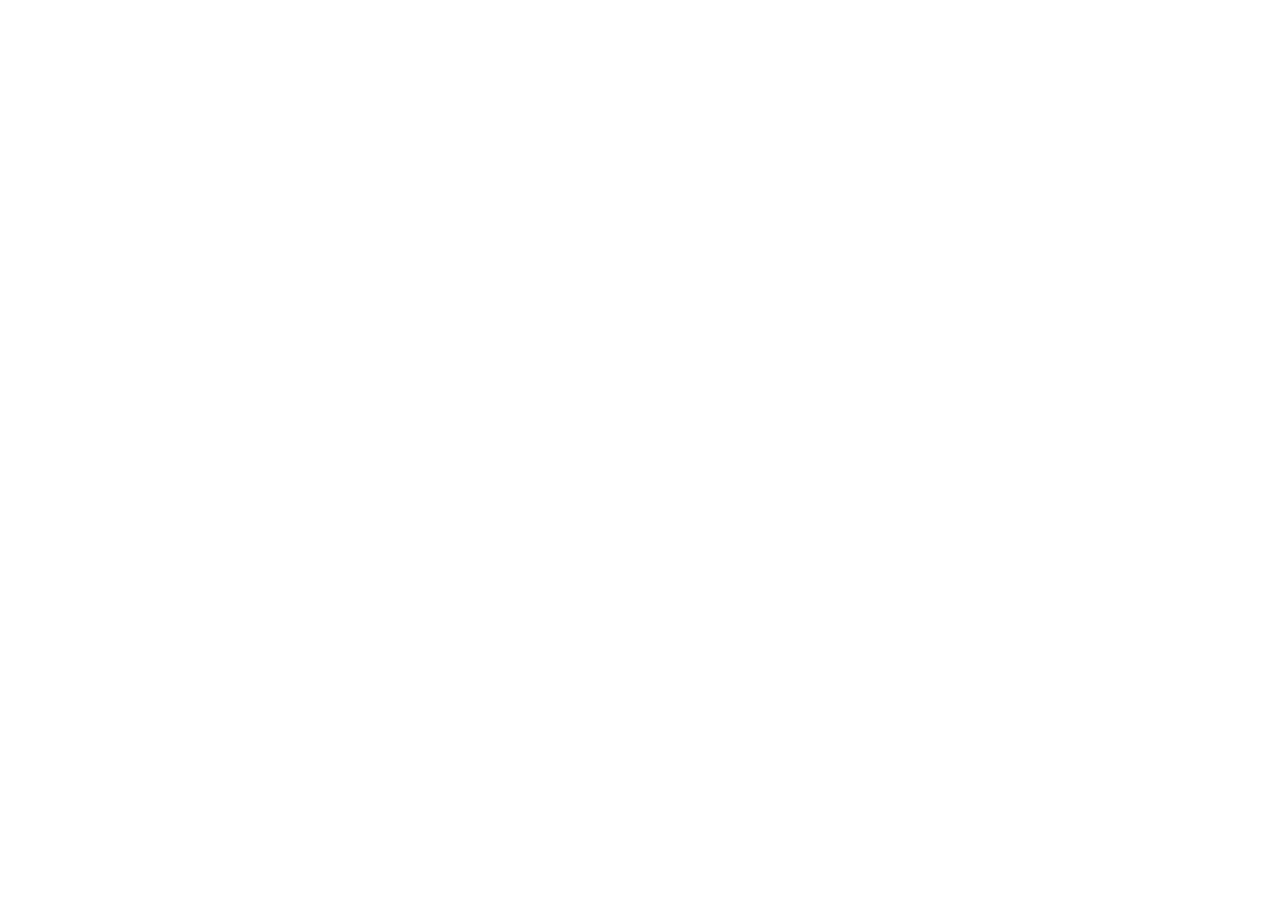
==== index.html @ e3781809 "first commit" ====
<!DOCTYPE html><html lang="zh-CN"><head><meta charset="utf-8"><meta http-equiv="X-UA-Compatible" content="IE=edge"><title></title><script>document.addEventListener('DOMContentLoaded', function() {
                document.documentElement.style.fontSize = document.documentElement.clientWidth / 20 + 'px'
            })
            var coverSupport = 'CSS' in window && typeof CSS.supports === 'function' && (CSS.supports('top: env(a)') || CSS.supports('top: constant(a)'))
            document.write('<meta name="viewport" content="width=device-width, user-scalable=no, initial-scale=1.0, maximum-scale=1.0, minimum-scale=1.0' + (coverSupport ? ', viewport-fit=cover' : '') + '" />')</script><link rel="stylesheet" href="/weixin/static/index.a5c69d49.css"></head><body><noscript><strong>Please enable JavaScript to continue.</strong></noscript><div id="app"></div><script src="/weixin/static/js/chunk-vendors.8efb28a3.js"></script><script src="/weixin/static/js/index.66fc63cc.js"></script></body></html>
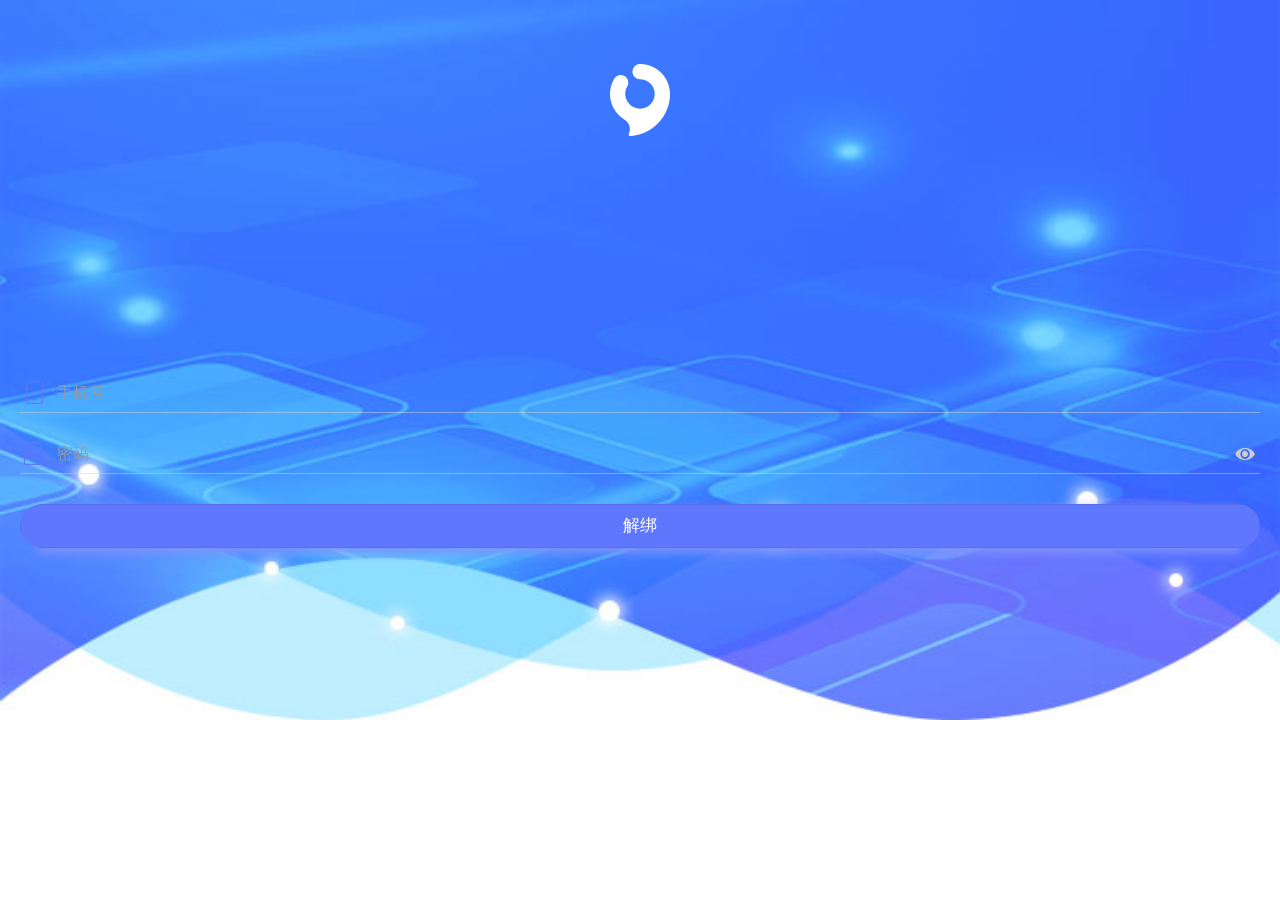
==== commit a56f72fa: "修改路由模式" ====
--- a/index.html
+++ b/index.html
@@ -2,4 +2,4 @@
                 document.documentElement.style.fontSize = document.documentElement.clientWidth / 20 + 'px'
             })
             var coverSupport = 'CSS' in window && typeof CSS.supports === 'function' && (CSS.supports('top: env(a)') || CSS.supports('top: constant(a)'))
-            document.write('<meta name="viewport" content="width=device-width, user-scalable=no, initial-scale=1.0, maximum-scale=1.0, minimum-scale=1.0' + (coverSupport ? ', viewport-fit=cover' : '') + '" />')</script><link rel="stylesheet" href="/weixin/static/index.a5c69d49.css"></head><body><noscript><strong>Please enable JavaScript to continue.</strong></noscript><div id="app"></div><script src="/weixin/static/js/chunk-vendors.8efb28a3.js"></script><script src="/weixin/static/js/index.66fc63cc.js"></script></body></html>+            document.write('<meta name="viewport" content="width=device-width, user-scalable=no, initial-scale=1.0, maximum-scale=1.0, minimum-scale=1.0' + (coverSupport ? ', viewport-fit=cover' : '') + '" />')</script><link rel="stylesheet" href="./static/index.a5c69d49.css"></head><body><noscript><strong>Please enable JavaScript to continue.</strong></noscript><div id="app"></div><script src="./static/js/chunk-vendors.8efb28a3.js"></script><script src="./static/js/index.10e610ae.js"></script></body></html>
--- a/static/index.a5c69d49.css
+++ b/static/index.a5c69d49.css
@@ -0,0 +1 @@
+uni-tabbar{display:block;box-sizing:border-box;width:100%;z-index:998}uni-tabbar .uni-tabbar{display:-webkit-box;display:-webkit-flex;display:flex;z-index:998;box-sizing:border-box}uni-tabbar.uni-tabbar-bottom,uni-tabbar.uni-tabbar-bottom .uni-tabbar,uni-tabbar.uni-tabbar-top,uni-tabbar.uni-tabbar-top .uni-tabbar{position:fixed;left:var(--window-left);right:var(--window-right)}.uni-app--showlayout+uni-tabbar.uni-tabbar-bottom,.uni-app--showlayout+uni-tabbar.uni-tabbar-bottom .uni-tabbar,.uni-app--showlayout+uni-tabbar.uni-tabbar-top,.uni-app--showlayout+uni-tabbar.uni-tabbar-top .uni-tabbar{left:var(--window-margin);right:var(--window-margin)}uni-tabbar.uni-tabbar-bottom .uni-tabbar{bottom:0;padding-bottom:0;padding-bottom:constant(safe-area-inset-bottom);padding-bottom:env(safe-area-inset-bottom)}uni-tabbar .uni-tabbar~.uni-placeholder{width:100%;margin-bottom:0;margin-bottom:constant(safe-area-inset-bottom);margin-bottom:env(safe-area-inset-bottom)}uni-tabbar .uni-tabbar *{box-sizing:border-box}uni-tabbar .uni-tabbar__item{-webkit-flex-direction:column;flex-direction:column;-webkit-box-flex:1;-webkit-flex:1;flex:1;font-size:0;text-align:center;-webkit-tap-highlight-color:rgba(0,0,0,0)}uni-tabbar .uni-tabbar__bd,uni-tabbar .uni-tabbar__item{display:-webkit-box;display:-webkit-flex;display:flex;-webkit-box-pack:center;-webkit-justify-content:center;justify-content:center;-webkit-box-align:center;-webkit-align-items:center;align-items:center;-webkit-box-orient:vertical;-webkit-box-direction:normal}uni-tabbar .uni-tabbar__bd{position:relative;-webkit-flex-direction:column;flex-direction:column;cursor:pointer}uni-tabbar .uni-tabbar__icon{position:relative;display:inline-block;margin-top:5px}uni-tabbar .uni-tabbar__icon.uni-tabbar__icon__diff{margin-top:0;width:34px;height:34px}uni-tabbar .uni-tabbar__icon img{width:100%;height:100%}uni-tabbar .uni-tabbar__label{position:relative;text-align:center;font-size:10px}uni-tabbar .uni-tabbar-border{position:absolute;left:0;top:0;width:100%;height:1px;-webkit-transform:scaleY(.5);transform:scaleY(.5)}uni-tabbar .uni-tabbar__reddot{position:absolute;top:0;right:0;width:12px;height:12px;border-radius:50%;background-color:#f43530;color:#fff;-webkit-transform:translate(40%,-20%);transform:translate(40%,-20%)}uni-tabbar .uni-tabbar__badge{width:auto;height:16px;line-height:16px;border-radius:16px;min-width:16px;padding:0 2px;font-size:12px;text-align:center;white-space:nowrap}uni-tabbar .uni-tabbar__mid{-webkit-box-pack:center;-webkit-justify-content:center;justify-content:center;position:absolute;bottom:0;background-size:100% 100%}uni-content,uni-tabbar .uni-tabbar__mid{display:-webkit-box;display:-webkit-flex;display:flex}uni-content{-webkit-box-flex:1;-webkit-flex:1 0 auto;flex:1 0 auto;height:100%}uni-main{-webkit-box-flex:1;-webkit-flex:1;flex:1;width:100%}uni-top-window+uni-content{height:calc(100vh - var(--top-window-height))}uni-left-window{width:var(--window-left);-webkit-box-ordinal-group:0;-webkit-order:-1;order:-1}uni-left-window,uni-right-window{position:relative;overflow-x:hidden}uni-right-window{width:var(--window-right)}uni-left-window[data-show],uni-right-window[data-show]{position:absolute}uni-right-window[data-show]{right:0}.uni-left-window,.uni-right-window,uni-content .uni-mask{z-index:997}.uni-mask+.uni-left-window,.uni-mask+.uni-right-window{position:fixed}.uni-top-window{position:fixed;left:var(--window-margin);right:var(--window-margin);top:0;z-index:998;overflow:hidden}uni-toast{position:fixed;top:0;right:0;bottom:0;left:0;z-index:999;display:block;box-sizing:border-box;pointer-events:none;font-size:16px}uni-toast .uni-sample-toast{position:fixed;z-index:999;top:50%;left:50%;-webkit-transform:translate(-50%,-50%);transform:translate(-50%,-50%);text-align:center;max-width:80%}uni-toast .uni-simple-toast__text{display:inline-block;vertical-align:middle;color:#fff;background-color:rgba(17,17,17,.7);padding:10px 20px;border-radius:5px;font-size:13px;text-align:center;max-width:100%;word-break:break-all;white-space:normal}uni-toast .uni-mask{pointer-events:auto}uni-toast .uni-toast{position:fixed;z-index:999;width:8em;top:50%;left:50%;-webkit-transform:translate(-50%,-50%);transform:translate(-50%,-50%);background:rgba(17,17,17,.7);text-align:center;border-radius:5px;color:#fff}uni-toast .uni-toast *{box-sizing:border-box}uni-toast .uni-toast__icon{margin:20px 0 0;width:38px;height:38px;vertical-align:baseline}uni-toast .uni-icon_toast{margin:15px 0 0}uni-toast .uni-icon_toast.uni-icon-success-no-circle:before{color:#fff;font-size:55px}uni-toast .uni-icon_toast.uni-icon-error:before{color:#fff;font-size:50px}uni-toast .uni-icon_toast.uni-loading{margin:20px 0 0;width:38px;height:38px;vertical-align:baseline}uni-toast .uni-toast__content{margin:0 0 15px}uni-modal{position:fixed;top:0;right:0;bottom:0;left:0;z-index:999;display:block;box-sizing:border-box}uni-modal .uni-modal{position:fixed;z-index:999;width:80%;max-width:300px;top:50%;left:50%;-webkit-transform:translate(-50%,-50%);transform:translate(-50%,-50%);background-color:#fff;text-align:center;border-radius:3px;overflow:hidden}uni-modal .uni-modal *{box-sizing:border-box}uni-modal .uni-modal__hd{padding:1em 1.6em .3em}uni-modal .uni-modal__title{font-weight:400;font-size:18px;overflow:hidden;text-overflow:ellipsis;display:-webkit-box;-webkit-line-clamp:2;-webkit-box-orient:vertical}uni-modal .uni-modal__bd,uni-modal .uni-modal__title{word-wrap:break-word;word-break:break-all;white-space:pre-wrap}uni-modal .uni-modal__bd{padding:1.3em 1.6em 1.3em;min-height:40px;font-size:15px;line-height:1.4;color:#999;max-height:400px;overflow-x:hidden;overflow-y:auto}uni-modal .uni-modal__textarea{resize:none;border:0;margin:0;width:90%;padding:10px;font-size:20px;outline:none;border:none;background-color:#eee;text-decoration:inherit}uni-modal .uni-modal__ft{position:relative;line-height:48px;font-size:18px;display:-webkit-box;display:-webkit-flex;display:flex}uni-modal .uni-modal__ft:after{content:" ";position:absolute;left:0;top:0;right:0;height:1px;border-top:1px solid #d5d5d6;color:#d5d5d6;-webkit-transform-origin:0 0;transform-origin:0 0;-webkit-transform:scaleY(.5);transform:scaleY(.5)}uni-modal .uni-modal__btn{display:block;-webkit-box-flex:1;-webkit-flex:1;flex:1;color:#3cc51f;text-decoration:none;-webkit-tap-highlight-color:rgba(0,0,0,0);position:relative;cursor:pointer}uni-modal .uni-modal__btn:active{background-color:#eee}uni-modal .uni-modal__btn:after{content:" ";position:absolute;left:0;top:0;width:1px;bottom:0;border-left:1px solid #d5d5d6;color:#d5d5d6;-webkit-transform-origin:0 0;transform-origin:0 0;-webkit-transform:scaleX(.5);transform:scaleX(.5)}uni-modal .uni-modal__btn:first-child:after{display:none}uni-modal .uni-modal__btn_default{color:#353535}uni-modal .uni-modal__btn_primary{color:#007aff}uni-actionsheet{display:block;box-sizing:border-box}uni-actionsheet .uni-actionsheet{position:fixed;left:6px;right:6px;bottom:6px;-webkit-transform:translateY(100%);transform:translateY(100%);-webkit-backface-visibility:hidden;backface-visibility:hidden;z-index:999;visibility:hidden;-webkit-transition:visibility .3s,-webkit-transform .3s;transition:visibility .3s,-webkit-transform .3s;transition:transform .3s,visibility .3s;transition:transform .3s,visibility .3s,-webkit-transform .3s}uni-actionsheet .uni-actionsheet.uni-actionsheet_toggle{visibility:visible;-webkit-transform:translate(0);transform:translate(0)}uni-actionsheet .uni-actionsheet *{box-sizing:border-box}uni-actionsheet .uni-actionsheet__action,uni-actionsheet .uni-actionsheet__menu{border-radius:5px;background-color:#fcfcfd}uni-actionsheet .uni-actionsheet__action{margin-top:6px}uni-actionsheet .uni-actionsheet__cell,uni-actionsheet .uni-actionsheet__title{position:relative;padding:10px 6px;text-align:center;font-size:18px;text-overflow:ellipsis;overflow:hidden;cursor:pointer}uni-actionsheet .uni-actionsheet__title{position:absolute;top:0;right:0;left:0;z-index:1;background-color:#fff;border-radius:5px 5px 0 0;border-bottom:1px solid #e5e5e5}uni-actionsheet .uni-actionsheet__cell:before{content:" ";position:absolute;left:0;top:0;right:0;height:1px;border-top:1px solid #e5e5e5;color:#e5e5e5;-webkit-transform-origin:0 0;transform-origin:0 0;-webkit-transform:scaleY(.5);transform:scaleY(.5)}uni-actionsheet .uni-actionsheet__cell:active{background-color:#ececec}uni-actionsheet .uni-actionsheet__cell:first-child:before{display:none}@media screen and (min-width:500px) and (min-height:500px){.uni-mask.uni-actionsheet__mask{background:none}uni-actionsheet .uni-actionsheet{width:300px;left:50%;right:auto;top:50%;bottom:auto;-webkit-transform:translate(-50%,-50%);transform:translate(-50%,-50%);opacity:0;-webkit-transition:opacity .3s,visibility .3s;transition:opacity .3s,visibility .3s}uni-actionsheet .uni-actionsheet.uni-actionsheet_toggle{opacity:1;-webkit-transform:translate(-50%,-50%);transform:translate(-50%,-50%)}uni-actionsheet .uni-actionsheet__menu{box-shadow:0 0 20px 5px rgba(0,0,0,.3)}uni-actionsheet .uni-actionsheet__action{display:none}}*{margin:0;-webkit-tap-highlight-color:transparent}@font-face{font-weight:400;font-style:normal;font-family:uni;src:url("[data-uri]") format("truetype")}@font-face{font-weight:400;font-style:normal;font-family:unibtn;src:url("[data-uri]") format("truetype")}body,html{-webkit-user-select:none;user-select:none;width:100%;height:100%}body{overflow-x:hidden}[class*=" uni-icon-"],[class^=uni-icon-]{display:inline-block;vertical-align:middle;font:normal normal normal 14px/1 uni;font-size:inherit;text-rendering:auto;-webkit-font-smoothing:antialiased}[class*=" uni-btn-icon"],[class^=uni-btn-icon]{display:inline-block;font:normal normal normal 14px/1 unibtn;font-size:inherit;text-rendering:auto;-webkit-font-smoothing:antialiased}[class*=" uni-btn-icon"]:before,[class^=uni-btn-icon]:before{margin:0;box-sizing:border-box}.uni-icon-success-no-circle:before{content:"\EA08"}.uni-icon-error:before{content:"\EA0B"}.uni-loading,uni-button[loading]:before{background:rgba(0,0,0,0) url("[data-uri]") no-repeat}.uni-loading{width:20px;height:20px;display:inline-block;vertical-align:middle;-webkit-animation:uni-loading 1s steps(12) infinite;animation:uni-loading 1s steps(12) infinite;background-size:100%}@-webkit-keyframes uni-loading{0%{-webkit-transform:rotate(0deg);transform:rotate(0deg)}to{-webkit-transform:rotate(1turn);transform:rotate(1turn)}}@keyframes uni-loading{0%{-webkit-transform:rotate(0deg);transform:rotate(0deg)}to{-webkit-transform:rotate(1turn);transform:rotate(1turn)}}.uni-mask{position:fixed;z-index:999;top:0;right:0;left:0;bottom:0;background:rgba(0,0,0,.5)}.uni-fade-enter-active,.uni-fade-leave-active{-webkit-transition-duration:.25s;transition-duration:.25s;-webkit-transition-property:opacity;transition-property:opacity;-webkit-transition-timing-function:ease;transition-timing-function:ease}.uni-fade-enter,.uni-fade-leave-active{opacity:0}[nvue] uni-label,[nvue] uni-scroll-view,[nvue] uni-swiper-item,[nvue] uni-view{display:-webkit-box;display:-webkit-flex;display:flex;-webkit-flex-shrink:0;flex-shrink:0;-webkit-box-flex:0;-webkit-flex-grow:0;flex-grow:0;-webkit-flex-basis:auto;flex-basis:auto;-webkit-box-align:stretch;-webkit-align-items:stretch;align-items:stretch;-webkit-align-content:flex-start;align-content:flex-start}[nvue] uni-button{margin:0}[nvue-dir-row] uni-label,[nvue-dir-row] uni-swiper-item,[nvue-dir-row] uni-view{-webkit-box-orient:horizontal;-webkit-box-direction:normal;-webkit-flex-direction:row;flex-direction:row}[nvue-dir-column] uni-label,[nvue-dir-column] uni-swiper-item,[nvue-dir-column] uni-view{-webkit-box-orient:vertical;-webkit-box-direction:normal;-webkit-flex-direction:column;flex-direction:column}[nvue-dir-row-reverse] uni-label,[nvue-dir-row-reverse] uni-swiper-item,[nvue-dir-row-reverse] uni-view{-webkit-box-orient:horizontal;-webkit-box-direction:reverse;-webkit-flex-direction:row-reverse;flex-direction:row-reverse}[nvue-dir-column-reverse] uni-label,[nvue-dir-column-reverse] uni-swiper-item,[nvue-dir-column-reverse] uni-view{-webkit-box-orient:vertical;-webkit-box-direction:reverse;-webkit-flex-direction:column-reverse;flex-direction:column-reverse}[nvue] uni-image,[nvue] uni-input,[nvue] uni-scroll-view,[nvue] uni-swiper,[nvue] uni-swiper-item,[nvue] uni-text,[nvue] uni-textarea,[nvue] uni-video,[nvue] uni-view{position:relative;border:0 solid #000;box-sizing:border-box}[nvue] uni-swiper-item{position:absolute}uni-app{width:100%;height:100%}uni-app,uni-page-head{display:block;box-sizing:border-box}uni-page-head .uni-page-head{position:fixed;left:var(--window-left);right:var(--window-right);height:44px;height:calc(44px + constant(safe-area-inset-top));height:calc(44px + env(safe-area-inset-top));padding:7px 3px;padding-top:calc(7px + constant(safe-area-inset-top));padding-top:calc(7px + env(safe-area-inset-top));display:-webkit-box;display:-webkit-flex;display:flex;overflow:hidden;-webkit-box-pack:justify;-webkit-justify-content:space-between;justify-content:space-between;box-sizing:border-box;z-index:998;color:#fff;background-color:#000;-webkit-transition-property:all;transition-property:all}uni-page-head .uni-page-head-titlePenetrate,uni-page-head .uni-page-head-titlePenetrate .uni-page-head-bd,uni-page-head .uni-page-head-titlePenetrate .uni-page-head-bd *{pointer-events:none}uni-page-head .uni-page-head-titlePenetrate *{pointer-events:auto}uni-page-head .uni-page-head.uni-page-head-transparent .uni-page-head-ft>div{-webkit-box-pack:center;-webkit-justify-content:center;justify-content:center}uni-page-head .uni-page-head~.uni-placeholder{width:100%;height:44px;height:calc(44px + constant(safe-area-inset-top));height:calc(44px + env(safe-area-inset-top))}uni-page-head .uni-placeholder-titlePenetrate{pointer-events:none}uni-page-head .uni-page-head *{box-sizing:border-box}uni-page-head .uni-page-head-hd{display:-webkit-box;display:-webkit-flex;display:flex;-webkit-box-align:center;-webkit-align-items:center;align-items:center;font-size:16px}uni-page-head .uni-page-head-bd{position:absolute;left:70px;right:70px;min-width:0}.uni-page-head-btn{position:relative;width:auto;margin:0 2px;word-break:keep-all;white-space:pre;cursor:pointer}.uni-page-head-transparent .uni-page-head-btn{display:-webkit-box;display:-webkit-flex;display:flex;-webkit-box-align:center;-webkit-align-items:center;align-items:center;width:32px;height:32px;border-radius:50%;background-color:rgba(0,0,0,.5)}uni-page-head .uni-btn-icon{overflow:hidden;min-width:1em}.uni-page-head-btn-red-dot:after{content:attr(badge-text);position:absolute;right:0;top:0;background-color:red;color:#fff;width:18px;height:18px;line-height:18px;border-radius:18px;overflow:hidden;-webkit-transform:scale(.5) translate(40%,-40%);transform:scale(.5) translate(40%,-40%);-webkit-transform-origin:100% 0;transform-origin:100% 0}.uni-page-head-btn-red-dot[badge-text]:after{font-size:12px;width:auto;min-width:18px;max-width:42px;text-align:center;padding:0 3px;-webkit-transform:scale(.7) translate(40%,-40%);transform:scale(.7) translate(40%,-40%)}.uni-page-head-btn-select>.uni-btn-icon:after{display:inline-block;font-family:unibtn;content:"\e601";margin-left:2px;-webkit-transform:rotate(-90deg) scale(.8);transform:rotate(-90deg) scale(.8)}.uni-page-head-search{position:relative;display:-webkit-box;display:-webkit-flex;display:flex;-webkit-box-flex:1;-webkit-flex:1;flex:1;margin:0 2px;line-height:30px;font-size:15px}.uni-page-head-search-input{width:100%;height:100%;padding-left:34px;text-align:left}.uni-page-head-search-placeholder{position:absolute;max-width:100%;height:100%;padding-left:34px;overflow:hidden;word-break:keep-all;white-space:pre}.uni-page-head-search-placeholder-right{right:0}.uni-page-head-search-placeholder-center{left:50%;-webkit-transform:translateX(-50%);transform:translateX(-50%)}.uni-page-head-search-placeholder:before{position:absolute;top:0;left:2px;width:30px;content:"\ea0e";display:block;font-size:20px;font-family:uni;text-align:center}uni-page-head .uni-page-head-ft{display:-webkit-box;display:-webkit-flex;display:flex;-webkit-box-align:center;-webkit-align-items:center;align-items:center;-webkit-box-orient:horizontal;-webkit-box-direction:reverse;-webkit-flex-direction:row-reverse;flex-direction:row-reverse;font-size:13px}uni-page-head .uni-page-head__title{font-weight:700;font-size:16px;line-height:30px;text-align:center;overflow:hidden;white-space:nowrap;text-overflow:ellipsis}uni-page-head .uni-page-head__title .uni-loading{width:16px;height:16px;margin-top:-3px}uni-page-head .uni-page-head__title .uni-page-head__title_image{width:auto;height:26px;vertical-align:middle}uni-page-head .uni-page-head-shadow{overflow:visible}uni-page-head .uni-page-head-shadow:after{content:"";position:absolute;left:0;right:0;top:100%;height:5px;background-size:100% 100%}uni-page-head .uni-page-head-shadow-grey:after{background-image:url(https://cdn.dcloud.net.cn/img/shadow-grey.png)}uni-page-head .uni-page-head-shadow-blue:after{background-image:url(https://cdn.dcloud.net.cn/img/shadow-blue.png)}uni-page-head .uni-page-head-shadow-green:after{background-image:url(https://cdn.dcloud.net.cn/img/shadow-green.png)}uni-page-head .uni-page-head-shadow-orange:after{background-image:url(https://cdn.dcloud.net.cn/img/shadow-orange.png)}uni-page-head .uni-page-head-shadow-red:after{background-image:url(https://cdn.dcloud.net.cn/img/shadow-red.png)}uni-page-head .uni-page-head-shadow-yellow:after{background-image:url(https://cdn.dcloud.net.cn/img/shadow-yellow.png)}uni-page-head .uni-icon-clear{-webkit-align-self:center;align-self:center;padding-right:5px}uni-page-wrapper{display:block;height:100%;position:relative}uni-page-head[uni-page-head-type=default]~uni-page-wrapper{height:calc(100% - 44px);height:calc(100% - 44px - constant(safe-area-inset-top));height:calc(100% - 44px - env(safe-area-inset-top))}uni-page-body,uni-page-refresh{display:block;box-sizing:border-box;width:100%}uni-page-refresh{position:absolute;top:0;height:40px}uni-page-refresh .uni-page-refresh{position:absolute;top:-45px;left:50%;-webkit-transform:translate3d(-50%,0,0);transform:translate3d(-50%,0,0);background:#fff;box-shadow:0 1px 6px rgba(0,0,0,.117647),0 1px 4px rgba(0,0,0,.117647);display:none;z-index:997}uni-page-refresh .uni-page-refresh,uni-page-refresh .uni-page-refresh-inner{width:40px;height:40px;-webkit-box-pack:center;-webkit-justify-content:center;justify-content:center;-webkit-box-align:center;-webkit-align-items:center;align-items:center;border-radius:50%}uni-page-refresh .uni-page-refresh-inner{line-height:0}uni-page-refresh.uni-page-refresh--aborting .uni-page-refresh,uni-page-refresh.uni-page-refresh--pulling .uni-page-refresh,uni-page-refresh.uni-page-refresh--reached .uni-page-refresh,uni-page-refresh.uni-page-refresh--refreshing .uni-page-refresh,uni-page-refresh.uni-page-refresh--restoring .uni-page-refresh,uni-page-refresh .uni-page-refresh-inner{display:-webkit-box;display:-webkit-flex;display:flex}uni-page-refresh.uni-page-refresh--aborting .uni-page-refresh__spinner,uni-page-refresh.uni-page-refresh--pulling .uni-page-refresh__spinner,uni-page-refresh.uni-page-refresh--reached .uni-page-refresh__spinner,uni-page-refresh.uni-page-refresh--refreshing .uni-page-refresh__icon,uni-page-refresh.uni-page-refresh--restoring .uni-page-refresh__icon{display:none}uni-page-refresh.uni-page-refresh--refreshing .uni-page-refresh__spinner{-webkit-transform-origin:center center;transform-origin:center center;-webkit-animation:uni-page-refresh-rotate 2s linear infinite;animation:uni-page-refresh-rotate 2s linear infinite}uni-page-refresh.uni-page-refresh--refreshing .uni-page-refresh__path{stroke-dasharray:1,200;stroke-dashoffset:0;stroke-linecap:round;-webkit-animation:uni-page-refresh-dash 1.5s ease-in-out infinite,uni-page-refresh-colorful 6s ease-in-out infinite;animation:uni-page-refresh-dash 1.5s ease-in-out infinite,uni-page-refresh-colorful 6s ease-in-out infinite}@-webkit-keyframes uni-page-refresh-rotate{to{-webkit-transform:rotate(1turn);transform:rotate(1turn)}}@keyframes uni-page-refresh-rotate{to{-webkit-transform:rotate(1turn);transform:rotate(1turn)}}@-webkit-keyframes uni-page-refresh-dash{0%{stroke-dasharray:1,200;stroke-dashoffset:0}50%{stroke-dasharray:89,200;stroke-dashoffset:-35px}to{stroke-dasharray:89,200;stroke-dashoffset:-124px}}@keyframes uni-page-refresh-dash{0%{stroke-dasharray:1,200;stroke-dashoffset:0}50%{stroke-dasharray:89,200;stroke-dashoffset:-35px}to{stroke-dasharray:89,200;stroke-dashoffset:-124px}}uni-page{display:block;width:100%;height:100%}.uni-async-error{position:absolute;left:0;right:0;top:0;bottom:0;color:#999;padding:100px 10px;text-align:center}.uni-async-loading{box-sizing:border-box;width:100%;padding:50px;text-align:center}.uni-async-loading .uni-loading{width:30px;height:30px}@font-face{font-weight:400;font-style:normal;font-family:unimapbtn;src:url("[data-uri]") format("truetype")}.uni-system-choose-location{display:block;position:absolute;left:0;top:0;width:100%;height:100%;background:#f8f8f8}.uni-system-choose-location .map{position:absolute;top:0;left:0;width:100%;height:300px}.uni-system-choose-location .map-location{position:absolute;left:50%;bottom:50%;width:32px;height:52px;margin-left:-16px;cursor:pointer;background-size:100%}.uni-system-choose-location .map-move{position:absolute;bottom:50px;right:10px;width:40px;height:40px;box-sizing:border-box;line-height:40px;background-color:#fff;border-radius:50%;pointer-events:auto;cursor:pointer;box-shadow:0 0 5px 1px rgba(0,0,0,.3)}.uni-system-choose-location .map-move>i{display:block;width:100%;height:100%;font:normal normal normal 14px/1 unimapbtn;line-height:inherit;text-align:center;font-size:24px;text-rendering:auto;-webkit-font-smoothing:antialiased}.uni-system-choose-location .nav{position:absolute;top:0;left:0;width:100%;height:44px;background-color:rgba(0,0,0,0);background-image:-webkit-linear-gradient(top,rgba(0,0,0,.3),rgba(0,0,0,0));background-image:linear-gradient(180deg,rgba(0,0,0,.3),rgba(0,0,0,0))}.uni-system-choose-location .nav-btn{position:absolute;box-sizing:border-box;top:0;left:0;width:60px;height:44px;padding:6px;line-height:32px;font-size:26px;color:#fff;text-align:center;cursor:pointer}.uni-system-choose-location .nav-btn.confirm{left:auto;right:0}.uni-system-choose-location .nav-btn.disable{opacity:.4}.uni-system-choose-location .nav-btn>.uni-btn-icon{display:block;width:100%;height:100%;line-height:inherit;border-radius:2px}.uni-system-choose-location .nav-btn.confirm>.uni-btn-icon{background-color:#007aff}.uni-system-choose-location .menu{position:absolute;top:300px;left:0;width:100%;bottom:0;background-color:#fff}.uni-system-choose-location .search{display:-webkit-box;display:-webkit-flex;display:flex;-webkit-box-orient:horizontal;-webkit-box-direction:normal;-webkit-flex-direction:row;flex-direction:row;height:50px;padding:8px;line-height:34px;box-sizing:border-box;background-color:#fff}.uni-system-choose-location .search-input{-webkit-box-flex:1;-webkit-flex:1;flex:1;height:100%;border-radius:5px;padding:0 5px;background:#ebebeb}.uni-system-choose-location .search-btn{margin-left:5px;color:#007aff;font-size:17px;text-align:center}.uni-system-choose-location .list{position:absolute;top:50px;left:0;width:100%;bottom:0;padding-bottom:10px}.uni-system-choose-location .list-loading{display:-webkit-box;display:-webkit-flex;display:flex;height:50px;-webkit-box-pack:center;-webkit-justify-content:center;justify-content:center;-webkit-box-align:center;-webkit-align-items:center;align-items:center}.uni-system-choose-location .list-item{position:relative;padding:10px;padding-right:40px;cursor:pointer}.uni-system-choose-location .list-item.selected:before{position:absolute;top:50%;right:10px;width:30px;height:30px;margin-top:-15px;text-align:center;content:"\e651";font:normal normal normal 14px/1 unibtn;font-size:24px;line-height:30px;color:#007aff;text-rendering:auto;-webkit-font-smoothing:antialiased}.uni-system-choose-location .list-item:not(:last-child):after{position:absolute;content:"";height:1px;left:10px;bottom:0;width:100%;background-color:#d3d3d3}.uni-system-choose-location .list-item-title{font-size:14px;overflow:hidden;white-space:nowrap;text-overflow:ellipsis}.uni-system-choose-location .list-item-detail{font-size:12px;color:grey;overflow:hidden;white-space:nowrap;text-overflow:ellipsis}@media screen and (min-width:800px){.uni-system-choose-location .map{top:0;height:100%}.uni-system-choose-location .map-move{bottom:10px;right:320px}.uni-system-choose-location .menu{top:54px;left:auto;right:10px;width:300px;bottom:10px;max-height:600px;box-shadow:0 0 20px 5px rgba(0,0,0,.3)}}.uni-system-open-location{display:block;position:absolute;left:0;top:0;width:100%;height:100%;background:#f8f8f8;z-index:999}.uni-system-open-location .map{position:absolute;top:0;left:0;width:100%;bottom:80px;height:auto}.uni-system-open-location .info{position:absolute;bottom:0;left:0;width:100%;height:80px;background-color:#fff;padding:15px;box-sizing:border-box;line-height:1.5}.uni-system-open-location .info>.name{font-size:17px;color:#111}.uni-system-open-location .info>.address{font-size:14px;color:#666}.uni-system-open-location .info>.nav{position:absolute;top:50%;right:15px;width:50px;height:50px;border-radius:50%;margin-top:-25px;background-color:#007aff}.uni-system-open-location .info>.nav>svg{display:block;width:100%;height:100%;padding:10px;box-sizing:border-box}.uni-system-open-location .map-move{position:absolute;bottom:50px;right:10px;width:40px;height:40px;box-sizing:border-box;line-height:40px;background-color:#fff;border-radius:50%;pointer-events:auto;cursor:pointer;box-shadow:0 0 5px 1px rgba(0,0,0,.3)}.uni-system-open-location .map-move>i{display:block;width:100%;height:100%;font:normal normal normal 14px/1 unimapbtn;line-height:inherit;text-align:center;font-size:24px;text-rendering:auto;-webkit-font-smoothing:antialiased}.uni-system-open-location .nav-btn-back{position:absolute;box-sizing:border-box;top:0;left:0;width:44px;height:44px;padding:6px;line-height:32px;font-size:26px;color:#fff;text-align:center;cursor:pointer}.uni-system-open-location .nav-btn-back>.uni-btn-icon{display:block;width:100%;height:100%;line-height:inherit;border-radius:50%;background-color:rgba(0,0,0,.5)}.uni-system-open-location .map-content{position:absolute;left:0;top:0;width:100%;bottom:0;overflow:hidden}.uni-system-open-location .map-content.fix-position{top:-74px;bottom:-44px}.uni-system-open-location .map-content>iframe{width:100%;height:100%;border:none}.uni-system-open-location .actTonav{position:absolute;right:16px;bottom:56px;width:60px;height:60px;border-radius:60px}.image-view-area,.image-view-view{position:absolute;left:0;top:0;width:100%;height:100%}.image-view-img{position:absolute;left:50%;top:50%;-webkit-transform:translate(-50%,-50%);transform:translate(-50%,-50%);max-height:100%;max-width:100%}.uni-system-preview-image{display:block;position:fixed;left:0;top:0;width:100%;height:100%;z-index:999;background:rgba(0,0,0,.8)}.uni-system-preview-image-swiper{position:absolute;left:0;top:0;width:100%;height:100%}uni-audio{display:none}uni-audio[controls]{display:inline-block}uni-audio[hidden]{display:none}.uni-audio-default{max-width:100%;min-width:302px;height:65px;background:#fcfcfc;border:1px solid #e0e0e0;border-radius:2.5px;display:inline-block;overflow:hidden}.uni-audio-left{width:65px;height:65px;float:left;background-color:#e6e6e6;background-size:100% 100%;background-position:50% 50%}.uni-audio-button{width:24px;height:24px;margin:20.5px;background-size:cover}.uni-audio-button.play{background-image:url([data-uri])}.uni-audio-button.pause{background-image:url([data-uri])}.uni-audio-right{box-sizing:border-box;height:65px;margin-left:65px;padding:11px 16.5px 13.5px 15px;overflow:hidden}.uni-audio-time{margin-top:3.5px;height:16.5px;font-size:12px;color:#888;float:right}.uni-audio-info{margin-right:70px;overflow:hidden}.uni-audio-name{height:22.5px;line-height:22.5px;margin-bottom:3.5px;font-size:14px;color:#353535}.uni-audio-author,.uni-audio-name{overflow:hidden;white-space:nowrap;text-overflow:ellipsis}.uni-audio-author{height:14.5px;line-height:14.5px;font-size:12px;color:#888}uni-button{position:relative;display:block;margin-left:auto;margin-right:auto;padding-left:14px;padding-right:14px;box-sizing:border-box;font-size:18px;text-align:center;text-decoration:none;line-height:2.55555556;border-radius:5px;-webkit-tap-highlight-color:transparent;overflow:hidden;color:#000;background-color:#f8f8f8;cursor:pointer}uni-button[hidden]{display:none!important}uni-button:after{content:" ";width:200%;height:200%;position:absolute;top:0;left:0;border:1px solid rgba(0,0,0,.2);-webkit-transform:scale(.5);transform:scale(.5);-webkit-transform-origin:0 0;transform-origin:0 0;box-sizing:border-box;border-radius:10px}uni-button[native]{padding-left:0;padding-right:0}uni-button[native] .uni-button-cover-view-wrapper{border:inherit;border-color:inherit;border-radius:inherit;background-color:inherit}uni-button[native] .uni-button-cover-view-inner{padding-left:14px;padding-right:14px}uni-button uni-cover-view{line-height:inherit;white-space:inherit}uni-button[type=default]{color:#000;background-color:#f8f8f8}uni-button[type=primary]{color:#fff;background-color:#007aff}uni-button[type=warn]{color:#fff;background-color:#e64340}uni-button[disabled]{color:hsla(0,0%,100%,.6);cursor:not-allowed}uni-button[disabled]:not([type]),uni-button[disabled][type=default]{color:rgba(0,0,0,.3);background-color:#f7f7f7}uni-button[disabled][type=primary]{background-color:rgba(0,122,255,.6)}uni-button[disabled][type=warn]{background-color:#ec8b89}uni-button[type=primary][plain]{color:#007aff;border:1px solid #007aff;background-color:rgba(0,0,0,0)}uni-button[type=primary][plain][disabled]{color:rgba(0,0,0,.2);border-color:rgba(0,0,0,.2)}uni-button[type=primary][plain]:after{border-width:0}uni-button[type=default][plain]{color:#353535;border:1px solid #353535;background-color:rgba(0,0,0,0)}uni-button[type=default][plain][disabled]{color:rgba(0,0,0,.2);border-color:rgba(0,0,0,.2)}uni-button[type=default][plain]:after{border-width:0}uni-button[plain]{color:#353535;border:1px solid #353535;background-color:rgba(0,0,0,0)}uni-button[plain][disabled]{color:rgba(0,0,0,.2);border-color:rgba(0,0,0,.2)}uni-button[plain]:after{border-width:0}uni-button[plain][native] .uni-button-cover-view-inner{padding:0}uni-button[type=warn][plain]{color:#e64340;border:1px solid #e64340;background-color:rgba(0,0,0,0)}uni-button[type=warn][plain][disabled]{color:rgba(0,0,0,.2);border-color:rgba(0,0,0,.2)}uni-button[type=warn][plain]:after{border-width:0}uni-button[size=mini]{display:inline-block;line-height:2.3;font-size:13px;padding:0 1.34em}uni-button[size=mini][native]{padding:0}uni-button[size=mini][native] .uni-button-cover-view-inner{padding:0 1.34em}uni-button[loading]:not([disabled]){cursor:progress}uni-button[loading]:before{content:" ";display:inline-block;width:18px;height:18px;vertical-align:middle;-webkit-animation:uni-loading 1s steps(12) infinite;animation:uni-loading 1s steps(12) infinite;background-size:100%}uni-button[loading][type=primary]{color:hsla(0,0%,100%,.6);background-color:#0062cc}uni-button[loading][type=primary][plain]{color:#007aff;background-color:rgba(0,0,0,0)}uni-button[loading][type=default]{color:rgba(0,0,0,.6);background-color:#dedede}uni-button[loading][type=default][plain]{color:#353535;background-color:rgba(0,0,0,0)}uni-button[loading][type=warn]{color:hsla(0,0%,100%,.6);background-color:#ce3c39}uni-button[loading][type=warn][plain]{color:#e64340;background-color:rgba(0,0,0,0)}uni-button[loading][native]:before{content:none}.button-hover{color:rgba(0,0,0,.6);background-color:#dedede}.button-hover[plain]{color:rgba(53,53,53,.6);border-color:rgba(53,53,53,.6);background-color:rgba(0,0,0,0)}.button-hover[type=primary]{color:hsla(0,0%,100%,.6);background-color:#0062cc}.button-hover[type=primary][plain]{color:rgba(26,173,25,.6);border-color:rgba(26,173,25,.6);background-color:rgba(0,0,0,0)}.button-hover[type=default]{color:rgba(0,0,0,.6);background-color:#dedede}.button-hover[type=default][plain]{color:rgba(53,53,53,.6);border-color:rgba(53,53,53,.6);background-color:rgba(0,0,0,0)}.button-hover[type=warn]{color:hsla(0,0%,100%,.6);background-color:#ce3c39}.button-hover[type=warn][plain]{color:rgba(230,67,64,.6);border-color:rgba(230,67,64,.6);background-color:rgba(0,0,0,0)}uni-canvas{width:300px;height:150px;display:block;position:relative}uni-canvas>canvas{position:absolute;top:0;left:0;width:100%;height:100%}uni-checkbox-group[hidden]{display:none}uni-checkbox{-webkit-tap-highlight-color:transparent;display:inline-block;cursor:pointer}uni-checkbox[hidden]{display:none}uni-checkbox[disabled]{cursor:not-allowed}uni-checkbox .uni-checkbox-wrapper{display:-webkit-inline-flex;display:-webkit-inline-box;display:inline-flex;-webkit-align-items:center;-webkit-box-align:center;align-items:center;vertical-align:middle}uni-checkbox .uni-checkbox-input{margin-right:5px;-webkit-appearance:none;appearance:none;outline:0;border:1px solid #d1d1d1;background-color:#fff;border-radius:3px;width:22px;height:22px;position:relative}uni-checkbox:not([disabled]) .uni-checkbox-input:hover{border-color:#007aff}uni-checkbox .uni-checkbox-input.uni-checkbox-input-checked{color:#007aff}uni-checkbox .uni-checkbox-input.uni-checkbox-input-checked:before{font:normal normal normal 14px/1 uni;content:"\EA08";font-size:22px;position:absolute;top:50%;left:50%;transform:translate(-50%,-48%) scale(.73);-webkit-transform:translate(-50%,-48%) scale(.73)}uni-checkbox .uni-checkbox-input.uni-checkbox-input-disabled{background-color:#e1e1e1}uni-checkbox .uni-checkbox-input.uni-checkbox-input-disabled:before{color:#adadad}uni-checkbox-group{display:block}.ql-container{display:block;position:relative;box-sizing:border-box;-webkit-user-select:text;user-select:text;outline:none;overflow:hidden;width:100%;height:200px;min-height:200px}.ql-container[hidden]{display:none}.ql-container .ql-editor{position:relative;font-size:inherit;line-height:inherit;font-family:inherit;min-height:inherit;width:100%;height:100%;padding:0;overflow-x:hidden;overflow-y:auto;-webkit-tap-highlight-color:transparent;-webkit-touch-callout:none;-webkit-overflow-scrolling:touch}.ql-container .ql-editor::-webkit-scrollbar{width:0!important}.ql-container .ql-editor.scroll-disabled{overflow:hidden}.ql-container .ql-image-overlay{display:-webkit-box;display:-webkit-flex;display:flex;position:absolute;box-sizing:border-box;border:1px dashed #ccc;-webkit-box-pack:center;-webkit-justify-content:center;justify-content:center;-webkit-box-align:center;-webkit-align-items:center;align-items:center;-webkit-user-select:none;user-select:none}.ql-container .ql-image-overlay .ql-image-size{position:absolute;padding:4px 8px;text-align:center;background-color:#fff;color:#888;border:1px solid #ccc;box-sizing:border-box;opacity:.8;right:4px;top:4px;font-size:12px;display:inline-block;width:auto}.ql-container .ql-image-overlay .ql-image-toolbar{position:relative;text-align:center;box-sizing:border-box;background:#000;border-radius:5px;color:#fff;font-size:0;min-height:24px;z-index:100}.ql-container .ql-image-overlay .ql-image-toolbar span{display:inline-block;cursor:pointer;padding:5px;font-size:12px;border-right:1px solid #fff}.ql-container .ql-image-overlay .ql-image-toolbar span:last-child{border-right:0}.ql-container .ql-image-overlay .ql-image-toolbar span.triangle-up{padding:0;position:absolute;top:-12px;left:50%;-webkit-transform:translatex(-50%);transform:translatex(-50%);width:0;height:0;border-width:6px;border-style:solid;border-color:rgba(0,0,0,0) rgba(0,0,0,0) #000 rgba(0,0,0,0)}.ql-container .ql-image-overlay .ql-image-handle{position:absolute;height:12px;width:12px;border-radius:50%;border:1px solid #ccc;box-sizing:border-box;background:#fff}.ql-container img{display:inline-block;max-width:100%}.ql-clipboard p{margin:0;padding:0}.ql-editor{box-sizing:border-box;height:100%;outline:none;overflow-y:auto;tab-size:4;-moz-tab-size:4;text-align:left;white-space:pre-wrap;word-wrap:break-word}.ql-editor>*{cursor:text}.ql-editor blockquote,.ql-editor h1,.ql-editor h2,.ql-editor h3,.ql-editor h4,.ql-editor h5,.ql-editor h6,.ql-editor ol,.ql-editor p,.ql-editor pre,.ql-editor ul{margin:0;padding:0;counter-reset:list-1 list-2 list-3 list-4 list-5 list-6 list-7 list-8 list-9}.ql-editor ol>li,.ql-editor ul>li{list-style-type:none}.ql-editor ul>li:before{content:"\2022"}.ql-editor ul[data-checked=false],.ql-editor ul[data-checked=true]{pointer-events:none}.ql-editor ul[data-checked=false]>li *,.ql-editor ul[data-checked=true]>li *{pointer-events:all}.ql-editor ul[data-checked=false]>li:before,.ql-editor ul[data-checked=true]>li:before{color:#777;cursor:pointer;pointer-events:all}.ql-editor ul[data-checked=true]>li:before{content:"\2611"}.ql-editor ul[data-checked=false]>li:before{content:"\2610"}.ql-editor li:before{display:inline-block;white-space:nowrap;width:2em}.ql-editor ol li{counter-reset:list-1 list-2 list-3 list-4 list-5 list-6 list-7 list-8 list-9;counter-increment:list-0}.ql-editor ol li:before{content:counter(list-0,decimal) ". "}.ql-editor ol li.ql-indent-1{counter-increment:list-1}.ql-editor ol li.ql-indent-1:before{content:counter(list-1,lower-alpha) ". "}.ql-editor ol li.ql-indent-1{counter-reset:list-2 list-3 list-4 list-5 list-6 list-7 list-8 list-9}.ql-editor ol li.ql-indent-2{counter-increment:list-2}.ql-editor ol li.ql-indent-2:before{content:counter(list-2,lower-roman) ". "}.ql-editor ol li.ql-indent-2{counter-reset:list-3 list-4 list-5 list-6 list-7 list-8 list-9}.ql-editor ol li.ql-indent-3{counter-increment:list-3}.ql-editor ol li.ql-indent-3:before{content:counter(list-3,decimal) ". "}.ql-editor ol li.ql-indent-3{counter-reset:list-4 list-5 list-6 list-7 list-8 list-9}.ql-editor ol li.ql-indent-4{counter-increment:list-4}.ql-editor ol li.ql-indent-4:before{content:counter(list-4,lower-alpha) ". "}.ql-editor ol li.ql-indent-4{counter-reset:list-5 list-6 list-7 list-8 list-9}.ql-editor ol li.ql-indent-5{counter-increment:list-5}.ql-editor ol li.ql-indent-5:before{content:counter(list-5,lower-roman) ". "}.ql-editor ol li.ql-indent-5{counter-reset:list-6 list-7 list-8 list-9}.ql-editor ol li.ql-indent-6{counter-increment:list-6}.ql-editor ol li.ql-indent-6:before{content:counter(list-6,decimal) ". "}.ql-editor ol li.ql-indent-6{counter-reset:list-7 list-8 list-9}.ql-editor ol li.ql-indent-7{counter-increment:list-7}.ql-editor ol li.ql-indent-7:before{content:counter(list-7,lower-alpha) ". "}.ql-editor ol li.ql-indent-7{counter-reset:list-8 list-9}.ql-editor ol li.ql-indent-8{counter-increment:list-8}.ql-editor ol li.ql-indent-8:before{content:counter(list-8,lower-roman) ". "}.ql-editor ol li.ql-indent-8{counter-reset:list-9}.ql-editor ol li.ql-indent-9{counter-increment:list-9}.ql-editor ol li.ql-indent-9:before{content:counter(list-9,decimal) ". "}.ql-editor .ql-indent-1:not(.ql-direction-rtl),.ql-editor li.ql-indent-1:not(.ql-direction-rtl){padding-left:2em}.ql-editor .ql-indent-1.ql-direction-rtl.ql-align-right,.ql-editor li.ql-indent-1.ql-direction-rtl.ql-align-right{padding-right:2em}.ql-editor .ql-indent-2:not(.ql-direction-rtl),.ql-editor li.ql-indent-2:not(.ql-direction-rtl){padding-left:4em}.ql-editor .ql-indent-2.ql-direction-rtl.ql-align-right,.ql-editor li.ql-indent-2.ql-direction-rtl.ql-align-right{padding-right:4em}.ql-editor .ql-indent-3:not(.ql-direction-rtl),.ql-editor li.ql-indent-3:not(.ql-direction-rtl){padding-left:6em}.ql-editor .ql-indent-3.ql-direction-rtl.ql-align-right,.ql-editor li.ql-indent-3.ql-direction-rtl.ql-align-right{padding-right:6em}.ql-editor .ql-indent-4:not(.ql-direction-rtl),.ql-editor li.ql-indent-4:not(.ql-direction-rtl){padding-left:8em}.ql-editor .ql-indent-4.ql-direction-rtl.ql-align-right,.ql-editor li.ql-indent-4.ql-direction-rtl.ql-align-right{padding-right:8em}.ql-editor .ql-indent-5:not(.ql-direction-rtl),.ql-editor li.ql-indent-5:not(.ql-direction-rtl){padding-left:10em}.ql-editor .ql-indent-5.ql-direction-rtl.ql-align-right,.ql-editor li.ql-indent-5.ql-direction-rtl.ql-align-right{padding-right:10em}.ql-editor .ql-indent-6:not(.ql-direction-rtl),.ql-editor li.ql-indent-6:not(.ql-direction-rtl){padding-left:12em}.ql-editor .ql-indent-6.ql-direction-rtl.ql-align-right,.ql-editor li.ql-indent-6.ql-direction-rtl.ql-align-right{padding-right:12em}.ql-editor .ql-indent-7:not(.ql-direction-rtl),.ql-editor li.ql-indent-7:not(.ql-direction-rtl){padding-left:14em}.ql-editor .ql-indent-7.ql-direction-rtl.ql-align-right,.ql-editor li.ql-indent-7.ql-direction-rtl.ql-align-right{padding-right:14em}.ql-editor .ql-indent-8:not(.ql-direction-rtl),.ql-editor li.ql-indent-8:not(.ql-direction-rtl){padding-left:16em}.ql-editor .ql-indent-8.ql-direction-rtl.ql-align-right,.ql-editor li.ql-indent-8.ql-direction-rtl.ql-align-right{padding-right:16em}.ql-editor .ql-indent-9:not(.ql-direction-rtl),.ql-editor li.ql-indent-9:not(.ql-direction-rtl){padding-left:18em}.ql-editor .ql-indent-9.ql-direction-rtl.ql-align-right,.ql-editor li.ql-indent-9.ql-direction-rtl.ql-align-right{padding-right:18em}.ql-editor .ql-direction-rtl{direction:rtl;text-align:inherit}.ql-editor .ql-align-center{text-align:center}.ql-editor .ql-align-justify{text-align:justify}.ql-editor .ql-align-right{text-align:right}.ql-editor.ql-blank:before{color:rgba(0,0,0,.6);content:attr(data-placeholder);font-style:italic;pointer-events:none;position:absolute}.ql-container.ql-disabled .ql-editor ul[data-checked]>li:before{pointer-events:none}.ql-clipboard{left:-100000px;height:1px;overflow-y:hidden;position:absolute;top:50%}uni-icon{display:inline-block;font-size:0;box-sizing:border-box}uni-icon[hidden]{display:none}uni-icon>i{font:normal normal normal 14px/1 weui}uni-icon>i:before{margin:0;box-sizing:border-box}@font-face{font-weight:400;font-style:normal;font-family:weui;src:url("[data-uri]") format("truetype")}.uni-icon-success:before{content:"\EA06"}.uni-icon-success_circle:before{content:"\EA07"}.uni-icon-success_no_circle:before{content:"\EA08"}.uni-icon-safe_success:before{content:"\EA04"}.uni-icon-safe_warn:before{content:"\EA05"}.uni-icon-info:before{content:"\EA03"}.uni-icon-info_circle:before{content:"\EA0C"}.uni-icon-warn:before{content:"\EA0B"}.uni-icon-waiting:before{content:"\EA09"}.uni-icon-waiting_circle:before{content:"\EA0A"}.uni-icon-circle:before{content:"\EA01"}.uni-icon-cancel:before{content:"\EA0D"}.uni-icon-download:before{content:"\EA02"}.uni-icon-search:before{content:"\EA0E"}.uni-icon-clear:before{content:"\EA0F"}.uni-icon-safe_success,.uni-icon-success,.uni-icon-success_circle,.uni-icon-success_no_circle{color:#007aff}.uni-icon-safe_warn{color:#ffbe00}.uni-icon-info{color:#10aeff}.uni-icon-info_circle{color:#007aff}.uni-icon-warn{color:#f76260}.uni-icon-waiting,.uni-icon-waiting_circle{color:#10aeff}.uni-icon-circle{color:#c9c9c9}.uni-icon-cancel{color:#f43530}.uni-icon-download{color:#007aff}.uni-icon-clear,.uni-icon-search{color:#b2b2b2}uni-image{width:320px;height:240px;display:inline-block;overflow:hidden;position:relative}uni-image[hidden]{display:none}uni-image>div,uni-image>img{width:100%;height:100%}uni-image>img{-webkit-touch-callout:none;-webkit-user-select:none;-moz-user-select:none;display:block;position:absolute;top:0;left:0;opacity:0}uni-image>.uni-image-will-change{will-change:transform}uni-input{display:block;font-size:16px;line-height:1.4em;height:1.4em;min-height:1.4em;overflow:hidden}uni-input[hidden]{display:none}.uni-input-form,.uni-input-input,.uni-input-placeholder,.uni-input-wrapper{outline:none;border:none;padding:0;margin:0;text-decoration:inherit}.uni-input-form,.uni-input-wrapper{display:-webkit-box;display:-webkit-flex;display:flex;position:relative;width:100%;height:100%;-webkit-box-orient:vertical;-webkit-box-direction:normal;-webkit-flex-direction:column;flex-direction:column;-webkit-box-pack:center;-webkit-justify-content:center;justify-content:center}.uni-input-input,.uni-input-placeholder{width:100%}.uni-input-placeholder{position:absolute;top:auto!important;left:0;color:grey;overflow:hidden;text-overflow:clip;white-space:pre;word-break:keep-all;pointer-events:none;line-height:inherit}.uni-input-input{position:relative;display:block;height:100%;background:none;color:inherit;opacity:1;font:inherit;line-height:inherit;letter-spacing:inherit;text-align:inherit;text-indent:inherit;text-transform:inherit;text-shadow:inherit}.uni-input-input[type=search]::-webkit-search-cancel-button,.uni-input-input[type=search]::-webkit-search-decoration{display:none}.uni-input-input::-webkit-inner-spin-button,.uni-input-input::-webkit-outer-spin-button{-webkit-appearance:none;margin:0}.uni-input-input[type=number]{-moz-appearance:textfield}.uni-input-input:disabled{-webkit-text-fill-color:currentcolor}.uni-label-pointer{cursor:pointer}uni-movable-area{display:block;position:relative;width:10px;height:10px}uni-movable-area[hidden]{display:none}uni-movable-view{display:inline-block;width:10px;height:10px;top:0;left:0;position:absolute;cursor:grab}uni-movable-view[hidden]{display:none}uni-navigator{height:auto;width:auto;display:block;cursor:pointer}uni-navigator[hidden]{display:none}.navigator-hover{background-color:rgba(0,0,0,.1);opacity:.7}uni-picker-view-column{-webkit-flex:1;-webkit-box-flex:1;flex:1;position:relative;height:100%;overflow:hidden}uni-picker-view-column[hidden]{display:none}.uni-picker-view-group{height:100%;overflow:hidden}.uni-picker-view-mask{transform:translateZ(0);-webkit-transform:translateZ(0)}.uni-picker-view-indicator,.uni-picker-view-mask{position:absolute;left:0;width:100%;z-index:3;pointer-events:none}.uni-picker-view-mask{top:0;height:100%;margin:0 auto;background:-webkit-linear-gradient(top,hsla(0,0%,100%,.95),hsla(0,0%,100%,.6)),-webkit-linear-gradient(bottom,hsla(0,0%,100%,.95),hsla(0,0%,100%,.6));background:linear-gradient(180deg,hsla(0,0%,100%,.95),hsla(0,0%,100%,.6)),linear-gradient(0deg,hsla(0,0%,100%,.95),hsla(0,0%,100%,.6));background-position:top,bottom;background-size:100% 102px;background-repeat:no-repeat}.uni-picker-view-indicator{height:34px;top:50%;-webkit-transform:translateY(-50%);transform:translateY(-50%)}.uni-picker-view-content{position:absolute;top:0;left:0;width:100%;will-change:transform;padding:102px 0;cursor:pointer}.uni-picker-view-content>*{height:34px;overflow:hidden}.uni-picker-view-indicator:before{top:0;border-top:1px solid #e5e5e5;-webkit-transform-origin:0 0;transform-origin:0 0;-webkit-transform:scaleY(.5);transform:scaleY(.5)}.uni-picker-view-indicator:after{bottom:0;border-bottom:1px solid #e5e5e5;-webkit-transform-origin:0 100%;transform-origin:0 100%;-webkit-transform:scaleY(.5);transform:scaleY(.5)}.uni-picker-view-indicator:after,.uni-picker-view-indicator:before{content:" ";position:absolute;left:0;right:0;height:1px;color:#e5e5e5}uni-picker-view{display:block}uni-picker-view .uni-picker-view-wrapper{display:-webkit-box;display:-webkit-flex;display:flex;position:relative;overflow:hidden;height:100%}uni-picker-view[hidden]{display:none}uni-progress{display:-webkit-flex;display:-webkit-box;display:flex;-webkit-align-items:center;-webkit-box-align:center;align-items:center}uni-progress[hidden]{display:none}.uni-progress-bar{-webkit-flex:1;-webkit-box-flex:1;flex:1}.uni-progress-inner-bar{width:0;height:100%}.uni-progress-info{margin-top:0;margin-bottom:0;min-width:2em;margin-left:15px;font-size:16px}uni-radio-group[hidden]{display:none}uni-radio{-webkit-tap-highlight-color:transparent;display:inline-block;cursor:pointer}uni-radio[hidden]{display:none}uni-radio[disabled]{cursor:not-allowed}uni-radio .uni-radio-wrapper{display:-webkit-inline-flex;display:-webkit-inline-box;display:inline-flex;-webkit-align-items:center;-webkit-box-align:center;align-items:center;vertical-align:middle}uni-radio .uni-radio-input{-webkit-appearance:none;appearance:none;margin-right:5px;outline:0;border:1px solid #d1d1d1;background-color:#fff;border-radius:50%;width:22px;height:22px;position:relative}uni-radio:not([disabled]) .uni-radio-input:hover{border-color:#007aff}uni-radio .uni-radio-input.uni-radio-input-checked:before{font:normal normal normal 14px/1 uni;content:"\EA08";color:#fff;font-size:18px;position:absolute;top:50%;left:50%;transform:translate(-50%,-48%) scale(.73);-webkit-transform:translate(-50%,-48%) scale(.73)}uni-radio .uni-radio-input.uni-radio-input-disabled{background-color:#e1e1e1;border-color:#d1d1d1}uni-radio .uni-radio-input.uni-radio-input-disabled:before{color:#adadad}uni-radio-group{display:block}@-webkit-keyframes once-show{0%{top:0}}@keyframes once-show{0%{top:0}}uni-resize-sensor,uni-resize-sensor>div{position:absolute;left:0;top:0;right:0;bottom:0;overflow:hidden}uni-resize-sensor{display:block;z-index:-1;visibility:hidden;-webkit-animation:once-show 1ms;animation:once-show 1ms}uni-resize-sensor>div>div{position:absolute;left:0;top:0}uni-resize-sensor>div:first-child>div{width:100000px;height:100000px}uni-resize-sensor>div:last-child>div{width:200%;height:200%}uni-scroll-view{display:block;width:100%}uni-scroll-view[hidden]{display:none}.uni-scroll-view{position:relative;-webkit-overflow-scrolling:touch;max-height:inherit}.uni-scroll-view,.uni-scroll-view-content{width:100%;height:100%}.uni-scroll-view-refresher{position:relative;overflow:hidden}.uni-scroll-view-refresh{position:absolute;top:0;left:0;right:0;bottom:0;-webkit-box-orient:horizontal;-webkit-box-direction:normal;-webkit-flex-direction:row;flex-direction:row}.uni-scroll-view-refresh,.uni-scroll-view-refresh-inner{display:-webkit-box;display:-webkit-flex;display:flex;-webkit-box-pack:center;-webkit-justify-content:center;justify-content:center;-webkit-box-align:center;-webkit-align-items:center;align-items:center}.uni-scroll-view-refresh-inner{line-height:0;width:40px;height:40px;border-radius:50%;background-color:#fff;box-shadow:0 1px 6px rgba(0,0,0,.117647),0 1px 4px rgba(0,0,0,.117647)}.uni-scroll-view-refresh__spinner{-webkit-transform-origin:center center;transform-origin:center center;-webkit-animation:uni-scroll-view-refresh-rotate 2s linear infinite;animation:uni-scroll-view-refresh-rotate 2s linear infinite}.uni-scroll-view-refresh__spinner>circle{stroke:currentColor;stroke-linecap:round;-webkit-animation:uni-scroll-view-refresh-dash 2s linear infinite;animation:uni-scroll-view-refresh-dash 2s linear infinite}@-webkit-keyframes uni-scroll-view-refresh-rotate{0%{-webkit-transform:rotate(0deg);transform:rotate(0deg)}to{-webkit-transform:rotate(1turn);transform:rotate(1turn)}}@keyframes uni-scroll-view-refresh-rotate{0%{-webkit-transform:rotate(0deg);transform:rotate(0deg)}to{-webkit-transform:rotate(1turn);transform:rotate(1turn)}}@-webkit-keyframes uni-scroll-view-refresh-dash{0%{stroke-dasharray:1,200;stroke-dashoffset:0}50%{stroke-dasharray:89,200;stroke-dashoffset:-35px}to{stroke-dasharray:89,200;stroke-dashoffset:-124px}}@keyframes uni-scroll-view-refresh-dash{0%{stroke-dasharray:1,200;stroke-dashoffset:0}50%{stroke-dasharray:89,200;stroke-dashoffset:-35px}to{stroke-dasharray:89,200;stroke-dashoffset:-124px}}uni-slider{margin:10px 18px;padding:0;display:block}uni-slider[hidden]{display:none}uni-slider .uni-slider-wrapper{display:-webkit-flex;display:-webkit-box;display:flex;-webkit-align-items:center;-webkit-box-align:center;align-items:center;min-height:16px}uni-slider .uni-slider-tap-area{-webkit-flex:1;-webkit-box-flex:1;flex:1;padding:8px 0}uni-slider .uni-slider-handle-wrapper{position:relative;height:2px;border-radius:5px;background-color:#e9e9e9;cursor:pointer;-webkit-tap-highlight-color:transparent}uni-slider .uni-slider-handle-wrapper,uni-slider .uni-slider-track{-webkit-transition:background-color .3s ease;transition:background-color .3s ease}uni-slider .uni-slider-track{height:100%;border-radius:6px;background-color:#007aff}uni-slider .uni-slider-handle,uni-slider .uni-slider-thumb{position:absolute;left:50%;top:50%;cursor:pointer;border-radius:50%;-webkit-transition:border-color .3s ease;transition:border-color .3s ease}uni-slider .uni-slider-handle{width:28px;height:28px;margin-top:-14px;margin-left:-14px;background-color:rgba(0,0,0,0);z-index:3;cursor:grab}uni-slider .uni-slider-thumb{z-index:2;box-shadow:0 0 4px rgba(0,0,0,.2)}uni-slider .uni-slider-step{position:absolute;width:100%;height:2px;background:rgba(0,0,0,0);z-index:1}uni-slider .uni-slider-value{width:3ch;color:#888;font-size:14px;margin-left:1em}uni-slider .uni-slider-disabled .uni-slider-track{background-color:#ccc}uni-slider .uni-slider-disabled .uni-slider-thumb{background-color:#fff;border-color:#ccc}uni-swiper-item{display:block;overflow:hidden;will-change:transform;position:absolute;width:100%;height:100%;cursor:grab}uni-swiper-item[hidden]{display:none}uni-swiper{display:block;height:150px}uni-swiper[hidden]{display:none}uni-swiper .uni-swiper-wrapper{overflow:hidden;position:relative;width:100%;height:100%;-webkit-transform:translateZ(0);transform:translateZ(0)}uni-swiper .uni-swiper-slides{position:absolute;left:0;top:0;right:0;bottom:0}uni-swiper .uni-swiper-slide-frame{position:absolute;left:0;top:0;width:100%;height:100%;will-change:transform}uni-swiper .uni-swiper-dots{position:absolute;font-size:0}uni-swiper .uni-swiper-dots-horizontal{left:50%;bottom:10px;text-align:center;white-space:nowrap;-webkit-transform:translate(-50%);transform:translate(-50%)}uni-swiper .uni-swiper-dots-horizontal .uni-swiper-dot{margin-right:8px}uni-swiper .uni-swiper-dots-horizontal .uni-swiper-dot:last-child{margin-right:0}uni-swiper .uni-swiper-dots-vertical{right:10px;top:50%;text-align:right;-webkit-transform:translateY(-50%);transform:translateY(-50%)}uni-swiper .uni-swiper-dots-vertical .uni-swiper-dot{display:block;margin-bottom:9px}uni-swiper .uni-swiper-dots-vertical .uni-swiper-dot:last-child{margin-bottom:0}uni-swiper .uni-swiper-dot{display:inline-block;width:8px;height:8px;cursor:pointer;-webkit-transition-property:background-color;transition-property:background-color;-webkit-transition-timing-function:ease;transition-timing-function:ease;background:rgba(0,0,0,.3);border-radius:50%}uni-swiper .uni-swiper-dot-active{background-color:#000}uni-switch{-webkit-tap-highlight-color:transparent;display:inline-block;cursor:pointer}uni-switch[hidden]{display:none}uni-switch[disabled]{cursor:not-allowed}uni-switch .uni-switch-wrapper{display:-webkit-inline-flex;display:-webkit-inline-box;display:inline-flex;-webkit-align-items:center;-webkit-box-align:center;align-items:center;vertical-align:middle}uni-switch .uni-switch-input{-webkit-appearance:none;appearance:none;position:relative;width:52px;height:32px;margin-right:5px;border:1px solid #dfdfdf;outline:0;border-radius:16px;box-sizing:border-box;background-color:#dfdfdf;-webkit-transition:background-color .1s,border .1s;transition:background-color .1s,border .1s}uni-switch[disabled] .uni-switch-input{opacity:.7}uni-switch .uni-switch-input:before{width:50px;background-color:#fdfdfd}uni-switch .uni-switch-input:after,uni-switch .uni-switch-input:before{content:" ";position:absolute;top:0;left:0;height:30px;border-radius:15px;transition:-webkit-transform .3s;-webkit-transition:-webkit-transform .3s;transition:transform .3s;transition:transform .3s,-webkit-transform .3s}uni-switch .uni-switch-input:after{width:30px;background-color:#fff;box-shadow:0 1px 3px rgba(0,0,0,.4)}uni-switch .uni-switch-input.uni-switch-input-checked{border-color:#007aff;background-color:#007aff}uni-switch .uni-switch-input.uni-switch-input-checked:before{-webkit-transform:scale(0);transform:scale(0)}uni-switch .uni-switch-input.uni-switch-input-checked:after{-webkit-transform:translateX(20px);transform:translateX(20px)}uni-switch .uni-checkbox-input{margin-right:5px;-webkit-appearance:none;appearance:none;outline:0;border:1px solid #d1d1d1;background-color:#fff;border-radius:3px;width:22px;height:22px;position:relative;color:#007aff}uni-switch:not([disabled]) .uni-checkbox-input:hover{border-color:#007aff}uni-switch .uni-checkbox-input.uni-checkbox-input-checked:before{font:normal normal normal 14px/1 uni;content:"\EA08";color:inherit;font-size:22px;position:absolute;top:50%;left:50%;transform:translate(-50%,-48%) scale(.73);-webkit-transform:translate(-50%,-48%) scale(.73)}uni-switch .uni-checkbox-input.uni-checkbox-input-disabled{background-color:#e1e1e1}uni-switch .uni-checkbox-input.uni-checkbox-input-disabled:before{color:#adadad}uni-text[selectable]{cursor:auto;user-select:text;-webkit-user-select:text}uni-textarea{width:300px;height:150px;display:block;position:relative;font-size:16px;line-height:normal;white-space:pre-wrap;word-break:break-all}uni-textarea[hidden]{display:none}.uni-textarea-compute,.uni-textarea-line,.uni-textarea-placeholder,.uni-textarea-textarea,.uni-textarea-wrapper{outline:none;border:none;padding:0;margin:0;text-decoration:inherit}.uni-textarea-wrapper{display:block;position:relative;width:100%;height:100%;min-height:inherit}.uni-textarea-compute,.uni-textarea-line,.uni-textarea-placeholder,.uni-textarea-textarea{position:absolute;width:100%;height:100%;left:0;top:0;white-space:inherit;word-break:inherit}.uni-textarea-placeholder{color:grey;overflow:hidden}.uni-textarea-compute,.uni-textarea-line{visibility:hidden;height:auto}.uni-textarea-line{width:1em}.uni-textarea-textarea{resize:none;background:none;color:inherit;opacity:1;font:inherit;line-height:inherit;letter-spacing:inherit;text-align:inherit;text-indent:inherit;text-transform:inherit;text-shadow:inherit}.uni-textarea-textarea-fix-margin{width:auto;right:0;margin:0 -3px}.uni-textarea-textarea:disabled{-webkit-text-fill-color:currentcolor}uni-view{display:block}uni-view[hidden]{display:none}uni-ad{display:block;overflow:hidden}uni-ad[hidden]{display:none}uni-cover-image{display:block;line-height:1.2;overflow:hidden;pointer-events:auto}uni-cover-image,uni-cover-image img{height:100%;width:100%}uni-cover-image[hidden]{display:none}uni-cover-image .uni-cover-image{width:100%;height:100%;text-overflow:inherit;overflow:inherit;white-space:nowrap;-webkit-align-items:inherit;-webkit-box-align:inherit;align-items:inherit;-webkit-justify-content:inherit;-webkit-box-pack:inherit;justify-content:inherit;-webkit-flex-direction:inherit;-webkit-box-orient:inherit;-webkit-box-direction:inherit;flex-direction:inherit;font-size:0;display:inherit}uni-cover-view{display:block;line-height:1.2;overflow:hidden;white-space:nowrap;pointer-events:auto}uni-cover-view[hidden]{display:none}uni-cover-view .uni-cover-view{width:100%;height:100%;text-overflow:inherit;overflow:hidden;white-space:inherit;-webkit-align-items:inherit;-webkit-box-align:inherit;align-items:inherit;-webkit-justify-content:inherit;-webkit-box-pack:inherit;justify-content:inherit;-webkit-flex-direction:inherit;-webkit-box-orient:inherit;-webkit-box-direction:inherit;flex-direction:inherit;-webkit-flex-wrap:inherit;flex-wrap:inherit;display:inherit;overflow:inherit}uni-map{position:relative;width:300px;height:150px;display:block}uni-map[hidden]{display:none}uni-picker{position:relative;display:block;cursor:pointer}uni-picker[hidden]{display:none}uni-picker[disabled]{cursor:not-allowed}.uni-picker-container{display:none;position:fixed;left:0;right:0;top:0;bottom:0;box-sizing:border-box;z-index:999;font-size:16px}.uni-picker-container .uni-picker-custom *{box-sizing:border-box}.uni-picker-container .uni-picker-custom{position:fixed;left:0;bottom:0;-webkit-transform:translateY(100%);transform:translateY(100%);-webkit-backface-visibility:hidden;backface-visibility:hidden;z-index:999;width:100%;background-color:#efeff4;visibility:hidden;-webkit-transition:visibility .3s,-webkit-transform .3s;transition:visibility .3s,-webkit-transform .3s;transition:transform .3s,visibility .3s;transition:transform .3s,visibility .3s,-webkit-transform .3s}.uni-picker-container .uni-picker-custom.uni-picker-toggle{visibility:visible;-webkit-transform:translate(0);transform:translate(0)}.uni-picker-container .uni-picker-content{position:relative;display:block;width:100%;height:238px;background-color:#fff}.uni-picker-container .uni-picker-item{padding:0;height:34px;line-height:34px;text-align:center;color:#000;text-overflow:ellipsis;white-space:nowrap;overflow:hidden;cursor:pointer}.uni-picker-container .uni-picker-header{display:block;position:relative;text-align:center;width:100%;height:45px;background-color:#fff}.uni-picker-container .uni-picker-header:after{content:"";position:absolute;left:0;bottom:0;right:0;height:1px;clear:both;border-bottom:1px solid #e5e5e5;color:#e5e5e5;-webkit-transform-origin:0 100%;transform-origin:0 100%;-webkit-transform:scaleY(.5);transform:scaleY(.5)}.uni-picker-container .uni-picker-action{display:block;max-width:50%;top:0;height:100%;box-sizing:border-box;padding:0 14px;font-size:17px;line-height:45px;overflow:hidden;cursor:pointer}.uni-picker-container .uni-picker-action.uni-picker-action-cancel{float:left;color:#888}.uni-picker-container .uni-picker-action.uni-picker-action-confirm{float:right;color:#007aff}.uni-picker-container .uni-picker-select{display:none}.uni-picker-system{position:absolute;display:none;display:block;top:0;left:0;width:100%;height:100%;overflow:hidden}.uni-picker-system>input{position:absolute;border:none;height:100%;opacity:0;cursor:pointer}.uni-picker-system>input.firefox{top:0;left:0;width:100%}.uni-picker-system>input.chrome{top:0;left:0;width:2em;font-size:32px;height:32px}@media screen and (min-width:500px) and (min-height:500px){.uni-mask.uni-picker-mask{background:none}.uni-picker-container .uni-picker-custom{width:300px;left:50%;right:auto;top:50%;bottom:auto;-webkit-transform:translate(-50%,-50%);transform:translate(-50%,-50%);opacity:0;border-radius:5px;-webkit-transition:opacity .3s,visibility .3s;transition:opacity .3s,visibility .3s;box-shadow:0 0 20px 5px rgba(0,0,0,.3)}.uni-picker-container .uni-picker-header{border-radius:5px 5px 0 0}.uni-picker-container .uni-picker-content{-webkit-transform:translate(0);transform:translate(0);overflow:hidden;border-radius:0 0 5px 5px}.uni-picker-container .uni-picker-custom.uni-picker-toggle{opacity:1;-webkit-transform:translate(-50%,-50%);transform:translate(-50%,-50%)}.uni-selector-select .uni-picker-content,.uni-selector-select .uni-picker-header{display:none}.uni-selector-select .uni-picker-select{display:block;max-height:300px;overflow:auto;background-color:#fff;border-radius:5px;padding:6px 0}.uni-selector-select .uni-picker-item{padding:0 10px;color:#555}.uni-selector-select .uni-picker-item:hover{background-color:#f6f6f6}.uni-selector-select .uni-picker-item.selected{color:#007aff}}uni-video{width:300px;height:225px;display:inline-block;line-height:0;overflow:hidden;position:relative}uni-video[hidden]{display:none}.uni-video-container{width:100%;height:100%;background-color:#000;display:inline-block;position:absolute;top:0;left:0;overflow:hidden;object-position:inherit}.uni-video-container.uni-video-type-fullscreen{position:fixed;z-index:999}.uni-video-video{width:100%;height:100%;object-position:inherit}.uni-video-cover{bottom:0;display:-webkit-box;display:-webkit-flex;display:flex;-webkit-box-orient:vertical;-webkit-box-direction:normal;-webkit-flex-direction:column;flex-direction:column;-webkit-box-pack:center;-webkit-justify-content:center;justify-content:center;-webkit-box-align:center;-webkit-align-items:center;align-items:center;background-color:rgba(1,1,1,.5);z-index:1}.uni-video-cover,.uni-video-slots{position:absolute;top:0;left:0;width:100%}.uni-video-slots{height:100%;overflow:hidden;pointer-events:none}.uni-video-cover-play-button{width:40px;height:40px;background-size:50%;background-repeat:no-repeat;background-position:50% 50%;cursor:pointer}.uni-video-cover-duration{color:#fff;font-size:16px;line-height:1;margin-top:10px}.uni-video-bar{height:44px;background-color:rgba(0,0,0,.5);overflow:hidden;position:absolute;bottom:0;right:0;display:-webkit-box;display:-webkit-flex;display:flex;-webkit-box-align:center;-webkit-align-items:center;align-items:center;padding:0 10px;z-index:0;-webkit-transform:translateZ(0);transform:translateZ(0)}.uni-video-bar.uni-video-bar-full{left:0}.uni-video-controls{display:-webkit-box;display:-webkit-flex;display:flex;-webkit-box-flex:1;-webkit-flex-grow:1;flex-grow:1;margin:0 8.5px}.uni-video-control-button{width:13px;height:15px;padding:14.5px 12.5px 14.5px 12.5px;margin-left:-8.5px;box-sizing:content-box;cursor:pointer}.uni-video-control-button:after{content:"";display:block;width:100%;height:100%;background-size:100%;background-position:50% 50%;background-repeat:no-repeat}.uni-video-control-button.uni-video-control-button-play:after,.uni-video-cover-play-button{background-image:url("[data-uri]")}.uni-video-control-button.uni-video-control-button-pause:after{background-image:url("[data-uri]")}.uni-video-current-time,.uni-video-duration{height:14.5px;line-height:14.5px;margin-top:15px;margin-bottom:14.5px;font-size:12px;color:#cbcbcb}.uni-video-progress-container{-webkit-box-flex:2;-webkit-flex-grow:2;flex-grow:2;position:relative}.uni-video-progress{height:2px;margin:21px 12px;background-color:hsla(0,0%,100%,.4);position:relative;cursor:pointer}.uni-video-progress-buffered{position:absolute;left:0;top:0;width:0;height:100%;-webkit-transition:width .1s;transition:width .1s;background-color:hsla(0,0%,100%,.8)}.uni-video-ball{width:16px;height:16px;padding:14px;position:absolute;top:-21px;box-sizing:content-box;left:0;margin-left:-22px}.uni-video-inner{width:100%;height:100%;background-color:#fff;border-radius:50%}.uni-video-danmu-button{white-space:nowrap;line-height:1;padding:2px 10px;border:1px solid #fff;border-radius:5px;font-size:13px;color:#fff;margin:0 8.5px;cursor:pointer}.uni-video-danmu-button.uni-video-danmu-button-active{border-color:#48c23d;color:#48c23d}.uni-video-fullscreen{width:17px;height:17px;padding:8.5px;box-sizing:content-box;background-image:url("[data-uri]");background-size:50%;background-position:50% 50%;background-repeat:no-repeat;cursor:pointer}.uni-video-fullscreen.uni-video-type-fullscreen{background-image:url("[data-uri]")}.uni-video-danmu{position:absolute;top:0;left:0;bottom:0;width:100%;margin-top:14px;margin-bottom:44px;font-size:14px;line-height:14px;overflow:visible}.uni-video-danmu-item{line-height:1;position:absolute;color:#fff;white-space:nowrap;left:100%;-webkit-transform:translatex(0);transform:translatex(0);-webkit-transition-property:left,-webkit-transform;transition-property:left,-webkit-transform;transition-property:left,transform;transition-property:left,transform,-webkit-transform;-webkit-transition-duration:3s;transition-duration:3s;-webkit-transition-timing-function:linear;transition-timing-function:linear}.uni-video-toast{pointer-events:none;position:absolute;left:50%;top:50%;-webkit-transform:translate(-50%,-50%);transform:translate(-50%,-50%);border-radius:5px;background-color:hsla(0,0%,100%,.8);color:#000;display:none}.uni-video-toast.uni-video-toast-volume{width:100px;height:100px;display:block}.uni-video-toast-volume .uni-video-toast-title{width:100%;font-size:12px;line-height:16px;text-align:center;margin-top:10px;display:block}.uni-video-toast-volume .uni-video-toast-icon{fill:#000;width:50%;height:50%;margin-left:25%;display:block}.uni-video-toast-volume .uni-video-toast-value{width:80px;height:5px;margin-top:5px;margin-left:10px}.uni-video-toast-volume .uni-video-toast-value>.uni-video-toast-value-content{overflow:hidden}.uni-video-toast-volume-grids{width:80px;height:5px}.uni-video-toast-volume-grids-item{float:left;width:7.1px;height:5px;background-color:#000}.uni-video-toast-volume-grids-item:not(:first-child){margin-left:1px}.uni-video-toast.uni-video-toast-progress{display:block;background-color:rgba(0,0,0,.8);color:#fff;font-size:14px;line-height:18px;padding:6px}uni-web-view{position:absolute;left:0;right:0;top:0;bottom:0}body::after{position:fixed;content:'';left:-1000px;top:-1000px;-webkit-animation:shadow-preload .1s;-webkit-animation-delay:3s;animation:shadow-preload .1s;animation-delay:3s}@-webkit-keyframes shadow-preload{0%{background-image:url(https://cdn.dcloud.net.cn/img/shadow-grey.png)}100%{background-image:url(https://cdn.dcloud.net.cn/img/shadow-grey.png)}}@keyframes shadow-preload{0%{background-image:url(https://cdn.dcloud.net.cn/img/shadow-grey.png)}100%{background-image:url(https://cdn.dcloud.net.cn/img/shadow-grey.png)}}
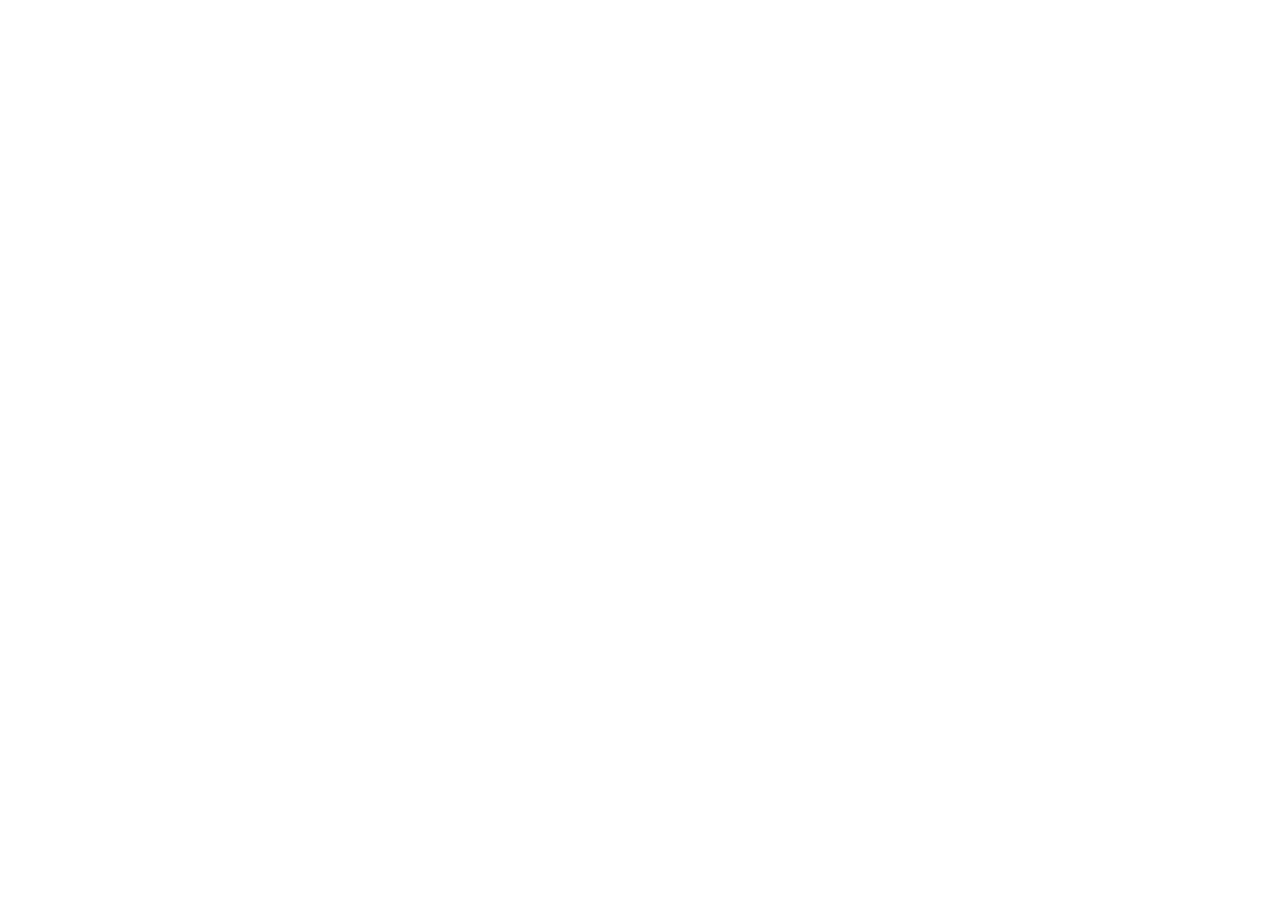
==== commit d86f8107: "更改访问路径为 /weixin" ====
--- a/index.html
+++ b/index.html
@@ -2,4 +2,4 @@
                 document.documentElement.style.fontSize = document.documentElement.clientWidth / 20 + 'px'
             })
             var coverSupport = 'CSS' in window && typeof CSS.supports === 'function' && (CSS.supports('top: env(a)') || CSS.supports('top: constant(a)'))
-            document.write('<meta name="viewport" content="width=device-width, user-scalable=no, initial-scale=1.0, maximum-scale=1.0, minimum-scale=1.0' + (coverSupport ? ', viewport-fit=cover' : '') + '" />')</script><link rel="stylesheet" href="./static/index.a5c69d49.css"></head><body><noscript><strong>Please enable JavaScript to continue.</strong></noscript><div id="app"></div><script src="./static/js/chunk-vendors.8efb28a3.js"></script><script src="./static/js/index.10e610ae.js"></script></body></html>+            document.write('<meta name="viewport" content="width=device-width, user-scalable=no, initial-scale=1.0, maximum-scale=1.0, minimum-scale=1.0' + (coverSupport ? ', viewport-fit=cover' : '') + '" />')</script><link rel="stylesheet" href="/weixin/static/index.a5c69d49.css"></head><body><noscript><strong>Please enable JavaScript to continue.</strong></noscript><div id="app"></div><script src="/weixin/static/js/chunk-vendors.8efb28a3.js"></script><script src="/weixin/static/js/index.66fc63cc.js"></script></body></html>
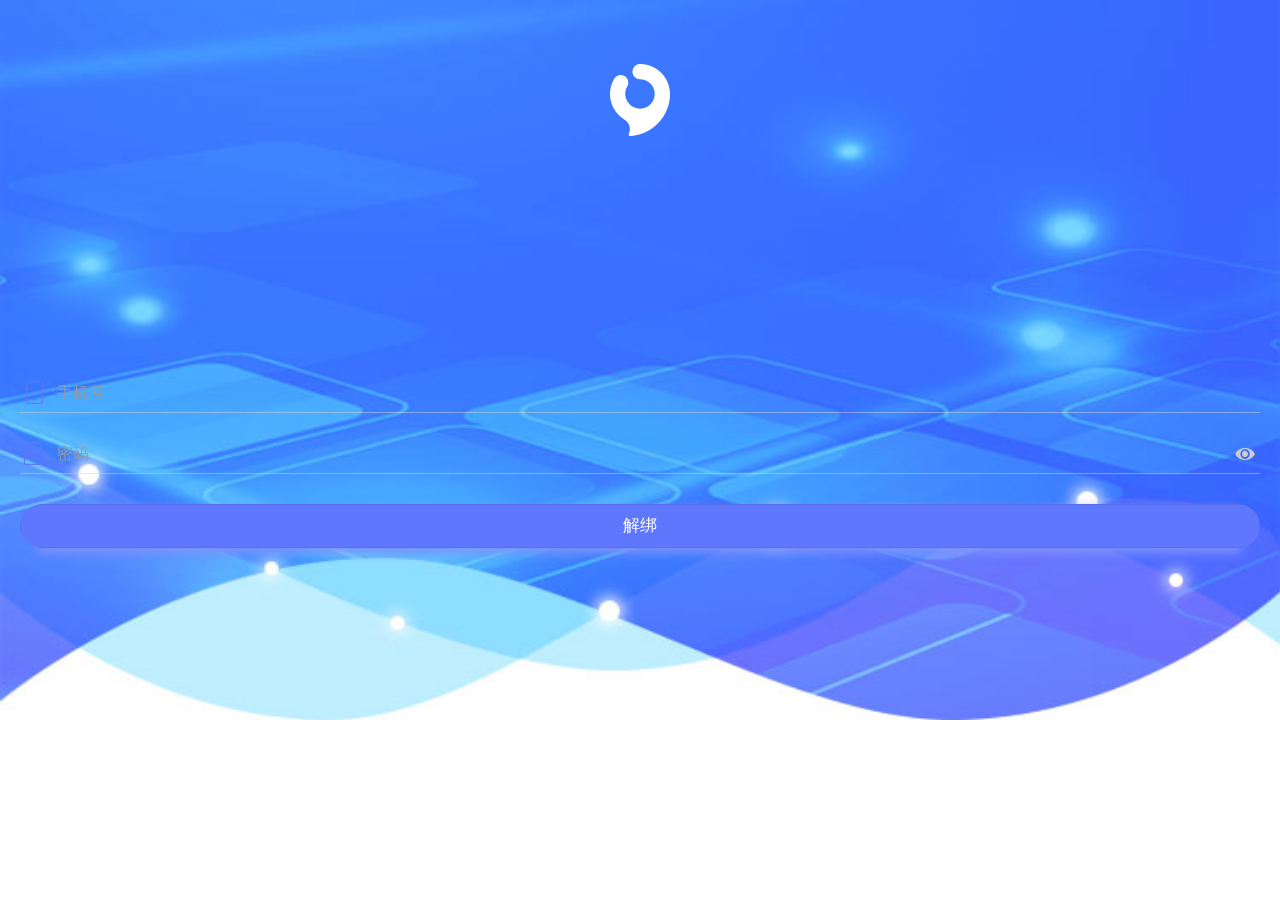
==== commit 8f51d9e4: "提交消息通知页面" ====
--- a/index.html
+++ b/index.html
@@ -2,4 +2,4 @@
                 document.documentElement.style.fontSize = document.documentElement.clientWidth / 20 + 'px'
             })
             var coverSupport = 'CSS' in window && typeof CSS.supports === 'function' && (CSS.supports('top: env(a)') || CSS.supports('top: constant(a)'))
-            document.write('<meta name="viewport" content="width=device-width, user-scalable=no, initial-scale=1.0, maximum-scale=1.0, minimum-scale=1.0' + (coverSupport ? ', viewport-fit=cover' : '') + '" />')</script><link rel="stylesheet" href="/weixin/static/index.a5c69d49.css"></head><body><noscript><strong>Please enable JavaScript to continue.</strong></noscript><div id="app"></div><script src="/weixin/static/js/chunk-vendors.8efb28a3.js"></script><script src="/weixin/static/js/index.66fc63cc.js"></script></body></html>+            document.write('<meta name="viewport" content="width=device-width, user-scalable=no, initial-scale=1.0, maximum-scale=1.0, minimum-scale=1.0' + (coverSupport ? ', viewport-fit=cover' : '') + '" />')</script><link rel="stylesheet" href="./static/index.a5c69d49.css"></head><body><noscript><strong>Please enable JavaScript to continue.</strong></noscript><div id="app"></div><script src="./static/js/chunk-vendors.8efb28a3.js"></script><script src="./static/js/index.27fdec8b.js"></script></body></html>
--- a/static/index.a5c69d49.css
+++ b/static/index.a5c69d49.css
@@ -0,0 +1 @@
+uni-tabbar{display:block;box-sizing:border-box;width:100%;z-index:998}uni-tabbar .uni-tabbar{display:-webkit-box;display:-webkit-flex;display:flex;z-index:998;box-sizing:border-box}uni-tabbar.uni-tabbar-bottom,uni-tabbar.uni-tabbar-bottom .uni-tabbar,uni-tabbar.uni-tabbar-top,uni-tabbar.uni-tabbar-top .uni-tabbar{position:fixed;left:var(--window-left);right:var(--window-right)}.uni-app--showlayout+uni-tabbar.uni-tabbar-bottom,.uni-app--showlayout+uni-tabbar.uni-tabbar-bottom .uni-tabbar,.uni-app--showlayout+uni-tabbar.uni-tabbar-top,.uni-app--showlayout+uni-tabbar.uni-tabbar-top .uni-tabbar{left:var(--window-margin);right:var(--window-margin)}uni-tabbar.uni-tabbar-bottom .uni-tabbar{bottom:0;padding-bottom:0;padding-bottom:constant(safe-area-inset-bottom);padding-bottom:env(safe-area-inset-bottom)}uni-tabbar .uni-tabbar~.uni-placeholder{width:100%;margin-bottom:0;margin-bottom:constant(safe-area-inset-bottom);margin-bottom:env(safe-area-inset-bottom)}uni-tabbar .uni-tabbar *{box-sizing:border-box}uni-tabbar .uni-tabbar__item{-webkit-flex-direction:column;flex-direction:column;-webkit-box-flex:1;-webkit-flex:1;flex:1;font-size:0;text-align:center;-webkit-tap-highlight-color:rgba(0,0,0,0)}uni-tabbar .uni-tabbar__bd,uni-tabbar .uni-tabbar__item{display:-webkit-box;display:-webkit-flex;display:flex;-webkit-box-pack:center;-webkit-justify-content:center;justify-content:center;-webkit-box-align:center;-webkit-align-items:center;align-items:center;-webkit-box-orient:vertical;-webkit-box-direction:normal}uni-tabbar .uni-tabbar__bd{position:relative;-webkit-flex-direction:column;flex-direction:column;cursor:pointer}uni-tabbar .uni-tabbar__icon{position:relative;display:inline-block;margin-top:5px}uni-tabbar .uni-tabbar__icon.uni-tabbar__icon__diff{margin-top:0;width:34px;height:34px}uni-tabbar .uni-tabbar__icon img{width:100%;height:100%}uni-tabbar .uni-tabbar__label{position:relative;text-align:center;font-size:10px}uni-tabbar .uni-tabbar-border{position:absolute;left:0;top:0;width:100%;height:1px;-webkit-transform:scaleY(.5);transform:scaleY(.5)}uni-tabbar .uni-tabbar__reddot{position:absolute;top:0;right:0;width:12px;height:12px;border-radius:50%;background-color:#f43530;color:#fff;-webkit-transform:translate(40%,-20%);transform:translate(40%,-20%)}uni-tabbar .uni-tabbar__badge{width:auto;height:16px;line-height:16px;border-radius:16px;min-width:16px;padding:0 2px;font-size:12px;text-align:center;white-space:nowrap}uni-tabbar .uni-tabbar__mid{-webkit-box-pack:center;-webkit-justify-content:center;justify-content:center;position:absolute;bottom:0;background-size:100% 100%}uni-content,uni-tabbar .uni-tabbar__mid{display:-webkit-box;display:-webkit-flex;display:flex}uni-content{-webkit-box-flex:1;-webkit-flex:1 0 auto;flex:1 0 auto;height:100%}uni-main{-webkit-box-flex:1;-webkit-flex:1;flex:1;width:100%}uni-top-window+uni-content{height:calc(100vh - var(--top-window-height))}uni-left-window{width:var(--window-left);-webkit-box-ordinal-group:0;-webkit-order:-1;order:-1}uni-left-window,uni-right-window{position:relative;overflow-x:hidden}uni-right-window{width:var(--window-right)}uni-left-window[data-show],uni-right-window[data-show]{position:absolute}uni-right-window[data-show]{right:0}.uni-left-window,.uni-right-window,uni-content .uni-mask{z-index:997}.uni-mask+.uni-left-window,.uni-mask+.uni-right-window{position:fixed}.uni-top-window{position:fixed;left:var(--window-margin);right:var(--window-margin);top:0;z-index:998;overflow:hidden}uni-toast{position:fixed;top:0;right:0;bottom:0;left:0;z-index:999;display:block;box-sizing:border-box;pointer-events:none;font-size:16px}uni-toast .uni-sample-toast{position:fixed;z-index:999;top:50%;left:50%;-webkit-transform:translate(-50%,-50%);transform:translate(-50%,-50%);text-align:center;max-width:80%}uni-toast .uni-simple-toast__text{display:inline-block;vertical-align:middle;color:#fff;background-color:rgba(17,17,17,.7);padding:10px 20px;border-radius:5px;font-size:13px;text-align:center;max-width:100%;word-break:break-all;white-space:normal}uni-toast .uni-mask{pointer-events:auto}uni-toast .uni-toast{position:fixed;z-index:999;width:8em;top:50%;left:50%;-webkit-transform:translate(-50%,-50%);transform:translate(-50%,-50%);background:rgba(17,17,17,.7);text-align:center;border-radius:5px;color:#fff}uni-toast .uni-toast *{box-sizing:border-box}uni-toast .uni-toast__icon{margin:20px 0 0;width:38px;height:38px;vertical-align:baseline}uni-toast .uni-icon_toast{margin:15px 0 0}uni-toast .uni-icon_toast.uni-icon-success-no-circle:before{color:#fff;font-size:55px}uni-toast .uni-icon_toast.uni-icon-error:before{color:#fff;font-size:50px}uni-toast .uni-icon_toast.uni-loading{margin:20px 0 0;width:38px;height:38px;vertical-align:baseline}uni-toast .uni-toast__content{margin:0 0 15px}uni-modal{position:fixed;top:0;right:0;bottom:0;left:0;z-index:999;display:block;box-sizing:border-box}uni-modal .uni-modal{position:fixed;z-index:999;width:80%;max-width:300px;top:50%;left:50%;-webkit-transform:translate(-50%,-50%);transform:translate(-50%,-50%);background-color:#fff;text-align:center;border-radius:3px;overflow:hidden}uni-modal .uni-modal *{box-sizing:border-box}uni-modal .uni-modal__hd{padding:1em 1.6em .3em}uni-modal .uni-modal__title{font-weight:400;font-size:18px;overflow:hidden;text-overflow:ellipsis;display:-webkit-box;-webkit-line-clamp:2;-webkit-box-orient:vertical}uni-modal .uni-modal__bd,uni-modal .uni-modal__title{word-wrap:break-word;word-break:break-all;white-space:pre-wrap}uni-modal .uni-modal__bd{padding:1.3em 1.6em 1.3em;min-height:40px;font-size:15px;line-height:1.4;color:#999;max-height:400px;overflow-x:hidden;overflow-y:auto}uni-modal .uni-modal__textarea{resize:none;border:0;margin:0;width:90%;padding:10px;font-size:20px;outline:none;border:none;background-color:#eee;text-decoration:inherit}uni-modal .uni-modal__ft{position:relative;line-height:48px;font-size:18px;display:-webkit-box;display:-webkit-flex;display:flex}uni-modal .uni-modal__ft:after{content:" ";position:absolute;left:0;top:0;right:0;height:1px;border-top:1px solid #d5d5d6;color:#d5d5d6;-webkit-transform-origin:0 0;transform-origin:0 0;-webkit-transform:scaleY(.5);transform:scaleY(.5)}uni-modal .uni-modal__btn{display:block;-webkit-box-flex:1;-webkit-flex:1;flex:1;color:#3cc51f;text-decoration:none;-webkit-tap-highlight-color:rgba(0,0,0,0);position:relative;cursor:pointer}uni-modal .uni-modal__btn:active{background-color:#eee}uni-modal .uni-modal__btn:after{content:" ";position:absolute;left:0;top:0;width:1px;bottom:0;border-left:1px solid #d5d5d6;color:#d5d5d6;-webkit-transform-origin:0 0;transform-origin:0 0;-webkit-transform:scaleX(.5);transform:scaleX(.5)}uni-modal .uni-modal__btn:first-child:after{display:none}uni-modal .uni-modal__btn_default{color:#353535}uni-modal .uni-modal__btn_primary{color:#007aff}uni-actionsheet{display:block;box-sizing:border-box}uni-actionsheet .uni-actionsheet{position:fixed;left:6px;right:6px;bottom:6px;-webkit-transform:translateY(100%);transform:translateY(100%);-webkit-backface-visibility:hidden;backface-visibility:hidden;z-index:999;visibility:hidden;-webkit-transition:visibility .3s,-webkit-transform .3s;transition:visibility .3s,-webkit-transform .3s;transition:transform .3s,visibility .3s;transition:transform .3s,visibility .3s,-webkit-transform .3s}uni-actionsheet .uni-actionsheet.uni-actionsheet_toggle{visibility:visible;-webkit-transform:translate(0);transform:translate(0)}uni-actionsheet .uni-actionsheet *{box-sizing:border-box}uni-actionsheet .uni-actionsheet__action,uni-actionsheet .uni-actionsheet__menu{border-radius:5px;background-color:#fcfcfd}uni-actionsheet .uni-actionsheet__action{margin-top:6px}uni-actionsheet .uni-actionsheet__cell,uni-actionsheet .uni-actionsheet__title{position:relative;padding:10px 6px;text-align:center;font-size:18px;text-overflow:ellipsis;overflow:hidden;cursor:pointer}uni-actionsheet .uni-actionsheet__title{position:absolute;top:0;right:0;left:0;z-index:1;background-color:#fff;border-radius:5px 5px 0 0;border-bottom:1px solid #e5e5e5}uni-actionsheet .uni-actionsheet__cell:before{content:" ";position:absolute;left:0;top:0;right:0;height:1px;border-top:1px solid #e5e5e5;color:#e5e5e5;-webkit-transform-origin:0 0;transform-origin:0 0;-webkit-transform:scaleY(.5);transform:scaleY(.5)}uni-actionsheet .uni-actionsheet__cell:active{background-color:#ececec}uni-actionsheet .uni-actionsheet__cell:first-child:before{display:none}@media screen and (min-width:500px) and (min-height:500px){.uni-mask.uni-actionsheet__mask{background:none}uni-actionsheet .uni-actionsheet{width:300px;left:50%;right:auto;top:50%;bottom:auto;-webkit-transform:translate(-50%,-50%);transform:translate(-50%,-50%);opacity:0;-webkit-transition:opacity .3s,visibility .3s;transition:opacity .3s,visibility .3s}uni-actionsheet .uni-actionsheet.uni-actionsheet_toggle{opacity:1;-webkit-transform:translate(-50%,-50%);transform:translate(-50%,-50%)}uni-actionsheet .uni-actionsheet__menu{box-shadow:0 0 20px 5px rgba(0,0,0,.3)}uni-actionsheet .uni-actionsheet__action{display:none}}*{margin:0;-webkit-tap-highlight-color:transparent}@font-face{font-weight:400;font-style:normal;font-family:uni;src:url("[data-uri]") format("truetype")}@font-face{font-weight:400;font-style:normal;font-family:unibtn;src:url("[data-uri]") format("truetype")}body,html{-webkit-user-select:none;user-select:none;width:100%;height:100%}body{overflow-x:hidden}[class*=" uni-icon-"],[class^=uni-icon-]{display:inline-block;vertical-align:middle;font:normal normal normal 14px/1 uni;font-size:inherit;text-rendering:auto;-webkit-font-smoothing:antialiased}[class*=" uni-btn-icon"],[class^=uni-btn-icon]{display:inline-block;font:normal normal normal 14px/1 unibtn;font-size:inherit;text-rendering:auto;-webkit-font-smoothing:antialiased}[class*=" uni-btn-icon"]:before,[class^=uni-btn-icon]:before{margin:0;box-sizing:border-box}.uni-icon-success-no-circle:before{content:"\EA08"}.uni-icon-error:before{content:"\EA0B"}.uni-loading,uni-button[loading]:before{background:rgba(0,0,0,0) url("[data-uri]") no-repeat}.uni-loading{width:20px;height:20px;display:inline-block;vertical-align:middle;-webkit-animation:uni-loading 1s steps(12) infinite;animation:uni-loading 1s steps(12) infinite;background-size:100%}@-webkit-keyframes uni-loading{0%{-webkit-transform:rotate(0deg);transform:rotate(0deg)}to{-webkit-transform:rotate(1turn);transform:rotate(1turn)}}@keyframes uni-loading{0%{-webkit-transform:rotate(0deg);transform:rotate(0deg)}to{-webkit-transform:rotate(1turn);transform:rotate(1turn)}}.uni-mask{position:fixed;z-index:999;top:0;right:0;left:0;bottom:0;background:rgba(0,0,0,.5)}.uni-fade-enter-active,.uni-fade-leave-active{-webkit-transition-duration:.25s;transition-duration:.25s;-webkit-transition-property:opacity;transition-property:opacity;-webkit-transition-timing-function:ease;transition-timing-function:ease}.uni-fade-enter,.uni-fade-leave-active{opacity:0}[nvue] uni-label,[nvue] uni-scroll-view,[nvue] uni-swiper-item,[nvue] uni-view{display:-webkit-box;display:-webkit-flex;display:flex;-webkit-flex-shrink:0;flex-shrink:0;-webkit-box-flex:0;-webkit-flex-grow:0;flex-grow:0;-webkit-flex-basis:auto;flex-basis:auto;-webkit-box-align:stretch;-webkit-align-items:stretch;align-items:stretch;-webkit-align-content:flex-start;align-content:flex-start}[nvue] uni-button{margin:0}[nvue-dir-row] uni-label,[nvue-dir-row] uni-swiper-item,[nvue-dir-row] uni-view{-webkit-box-orient:horizontal;-webkit-box-direction:normal;-webkit-flex-direction:row;flex-direction:row}[nvue-dir-column] uni-label,[nvue-dir-column] uni-swiper-item,[nvue-dir-column] uni-view{-webkit-box-orient:vertical;-webkit-box-direction:normal;-webkit-flex-direction:column;flex-direction:column}[nvue-dir-row-reverse] uni-label,[nvue-dir-row-reverse] uni-swiper-item,[nvue-dir-row-reverse] uni-view{-webkit-box-orient:horizontal;-webkit-box-direction:reverse;-webkit-flex-direction:row-reverse;flex-direction:row-reverse}[nvue-dir-column-reverse] uni-label,[nvue-dir-column-reverse] uni-swiper-item,[nvue-dir-column-reverse] uni-view{-webkit-box-orient:vertical;-webkit-box-direction:reverse;-webkit-flex-direction:column-reverse;flex-direction:column-reverse}[nvue] uni-image,[nvue] uni-input,[nvue] uni-scroll-view,[nvue] uni-swiper,[nvue] uni-swiper-item,[nvue] uni-text,[nvue] uni-textarea,[nvue] uni-video,[nvue] uni-view{position:relative;border:0 solid #000;box-sizing:border-box}[nvue] uni-swiper-item{position:absolute}uni-app{width:100%;height:100%}uni-app,uni-page-head{display:block;box-sizing:border-box}uni-page-head .uni-page-head{position:fixed;left:var(--window-left);right:var(--window-right);height:44px;height:calc(44px + constant(safe-area-inset-top));height:calc(44px + env(safe-area-inset-top));padding:7px 3px;padding-top:calc(7px + constant(safe-area-inset-top));padding-top:calc(7px + env(safe-area-inset-top));display:-webkit-box;display:-webkit-flex;display:flex;overflow:hidden;-webkit-box-pack:justify;-webkit-justify-content:space-between;justify-content:space-between;box-sizing:border-box;z-index:998;color:#fff;background-color:#000;-webkit-transition-property:all;transition-property:all}uni-page-head .uni-page-head-titlePenetrate,uni-page-head .uni-page-head-titlePenetrate .uni-page-head-bd,uni-page-head .uni-page-head-titlePenetrate .uni-page-head-bd *{pointer-events:none}uni-page-head .uni-page-head-titlePenetrate *{pointer-events:auto}uni-page-head .uni-page-head.uni-page-head-transparent .uni-page-head-ft>div{-webkit-box-pack:center;-webkit-justify-content:center;justify-content:center}uni-page-head .uni-page-head~.uni-placeholder{width:100%;height:44px;height:calc(44px + constant(safe-area-inset-top));height:calc(44px + env(safe-area-inset-top))}uni-page-head .uni-placeholder-titlePenetrate{pointer-events:none}uni-page-head .uni-page-head *{box-sizing:border-box}uni-page-head .uni-page-head-hd{display:-webkit-box;display:-webkit-flex;display:flex;-webkit-box-align:center;-webkit-align-items:center;align-items:center;font-size:16px}uni-page-head .uni-page-head-bd{position:absolute;left:70px;right:70px;min-width:0}.uni-page-head-btn{position:relative;width:auto;margin:0 2px;word-break:keep-all;white-space:pre;cursor:pointer}.uni-page-head-transparent .uni-page-head-btn{display:-webkit-box;display:-webkit-flex;display:flex;-webkit-box-align:center;-webkit-align-items:center;align-items:center;width:32px;height:32px;border-radius:50%;background-color:rgba(0,0,0,.5)}uni-page-head .uni-btn-icon{overflow:hidden;min-width:1em}.uni-page-head-btn-red-dot:after{content:attr(badge-text);position:absolute;right:0;top:0;background-color:red;color:#fff;width:18px;height:18px;line-height:18px;border-radius:18px;overflow:hidden;-webkit-transform:scale(.5) translate(40%,-40%);transform:scale(.5) translate(40%,-40%);-webkit-transform-origin:100% 0;transform-origin:100% 0}.uni-page-head-btn-red-dot[badge-text]:after{font-size:12px;width:auto;min-width:18px;max-width:42px;text-align:center;padding:0 3px;-webkit-transform:scale(.7) translate(40%,-40%);transform:scale(.7) translate(40%,-40%)}.uni-page-head-btn-select>.uni-btn-icon:after{display:inline-block;font-family:unibtn;content:"\e601";margin-left:2px;-webkit-transform:rotate(-90deg) scale(.8);transform:rotate(-90deg) scale(.8)}.uni-page-head-search{position:relative;display:-webkit-box;display:-webkit-flex;display:flex;-webkit-box-flex:1;-webkit-flex:1;flex:1;margin:0 2px;line-height:30px;font-size:15px}.uni-page-head-search-input{width:100%;height:100%;padding-left:34px;text-align:left}.uni-page-head-search-placeholder{position:absolute;max-width:100%;height:100%;padding-left:34px;overflow:hidden;word-break:keep-all;white-space:pre}.uni-page-head-search-placeholder-right{right:0}.uni-page-head-search-placeholder-center{left:50%;-webkit-transform:translateX(-50%);transform:translateX(-50%)}.uni-page-head-search-placeholder:before{position:absolute;top:0;left:2px;width:30px;content:"\ea0e";display:block;font-size:20px;font-family:uni;text-align:center}uni-page-head .uni-page-head-ft{display:-webkit-box;display:-webkit-flex;display:flex;-webkit-box-align:center;-webkit-align-items:center;align-items:center;-webkit-box-orient:horizontal;-webkit-box-direction:reverse;-webkit-flex-direction:row-reverse;flex-direction:row-reverse;font-size:13px}uni-page-head .uni-page-head__title{font-weight:700;font-size:16px;line-height:30px;text-align:center;overflow:hidden;white-space:nowrap;text-overflow:ellipsis}uni-page-head .uni-page-head__title .uni-loading{width:16px;height:16px;margin-top:-3px}uni-page-head .uni-page-head__title .uni-page-head__title_image{width:auto;height:26px;vertical-align:middle}uni-page-head .uni-page-head-shadow{overflow:visible}uni-page-head .uni-page-head-shadow:after{content:"";position:absolute;left:0;right:0;top:100%;height:5px;background-size:100% 100%}uni-page-head .uni-page-head-shadow-grey:after{background-image:url(https://cdn.dcloud.net.cn/img/shadow-grey.png)}uni-page-head .uni-page-head-shadow-blue:after{background-image:url(https://cdn.dcloud.net.cn/img/shadow-blue.png)}uni-page-head .uni-page-head-shadow-green:after{background-image:url(https://cdn.dcloud.net.cn/img/shadow-green.png)}uni-page-head .uni-page-head-shadow-orange:after{background-image:url(https://cdn.dcloud.net.cn/img/shadow-orange.png)}uni-page-head .uni-page-head-shadow-red:after{background-image:url(https://cdn.dcloud.net.cn/img/shadow-red.png)}uni-page-head .uni-page-head-shadow-yellow:after{background-image:url(https://cdn.dcloud.net.cn/img/shadow-yellow.png)}uni-page-head .uni-icon-clear{-webkit-align-self:center;align-self:center;padding-right:5px}uni-page-wrapper{display:block;height:100%;position:relative}uni-page-head[uni-page-head-type=default]~uni-page-wrapper{height:calc(100% - 44px);height:calc(100% - 44px - constant(safe-area-inset-top));height:calc(100% - 44px - env(safe-area-inset-top))}uni-page-body,uni-page-refresh{display:block;box-sizing:border-box;width:100%}uni-page-refresh{position:absolute;top:0;height:40px}uni-page-refresh .uni-page-refresh{position:absolute;top:-45px;left:50%;-webkit-transform:translate3d(-50%,0,0);transform:translate3d(-50%,0,0);background:#fff;box-shadow:0 1px 6px rgba(0,0,0,.117647),0 1px 4px rgba(0,0,0,.117647);display:none;z-index:997}uni-page-refresh .uni-page-refresh,uni-page-refresh .uni-page-refresh-inner{width:40px;height:40px;-webkit-box-pack:center;-webkit-justify-content:center;justify-content:center;-webkit-box-align:center;-webkit-align-items:center;align-items:center;border-radius:50%}uni-page-refresh .uni-page-refresh-inner{line-height:0}uni-page-refresh.uni-page-refresh--aborting .uni-page-refresh,uni-page-refresh.uni-page-refresh--pulling .uni-page-refresh,uni-page-refresh.uni-page-refresh--reached .uni-page-refresh,uni-page-refresh.uni-page-refresh--refreshing .uni-page-refresh,uni-page-refresh.uni-page-refresh--restoring .uni-page-refresh,uni-page-refresh .uni-page-refresh-inner{display:-webkit-box;display:-webkit-flex;display:flex}uni-page-refresh.uni-page-refresh--aborting .uni-page-refresh__spinner,uni-page-refresh.uni-page-refresh--pulling .uni-page-refresh__spinner,uni-page-refresh.uni-page-refresh--reached .uni-page-refresh__spinner,uni-page-refresh.uni-page-refresh--refreshing .uni-page-refresh__icon,uni-page-refresh.uni-page-refresh--restoring .uni-page-refresh__icon{display:none}uni-page-refresh.uni-page-refresh--refreshing .uni-page-refresh__spinner{-webkit-transform-origin:center center;transform-origin:center center;-webkit-animation:uni-page-refresh-rotate 2s linear infinite;animation:uni-page-refresh-rotate 2s linear infinite}uni-page-refresh.uni-page-refresh--refreshing .uni-page-refresh__path{stroke-dasharray:1,200;stroke-dashoffset:0;stroke-linecap:round;-webkit-animation:uni-page-refresh-dash 1.5s ease-in-out infinite,uni-page-refresh-colorful 6s ease-in-out infinite;animation:uni-page-refresh-dash 1.5s ease-in-out infinite,uni-page-refresh-colorful 6s ease-in-out infinite}@-webkit-keyframes uni-page-refresh-rotate{to{-webkit-transform:rotate(1turn);transform:rotate(1turn)}}@keyframes uni-page-refresh-rotate{to{-webkit-transform:rotate(1turn);transform:rotate(1turn)}}@-webkit-keyframes uni-page-refresh-dash{0%{stroke-dasharray:1,200;stroke-dashoffset:0}50%{stroke-dasharray:89,200;stroke-dashoffset:-35px}to{stroke-dasharray:89,200;stroke-dashoffset:-124px}}@keyframes uni-page-refresh-dash{0%{stroke-dasharray:1,200;stroke-dashoffset:0}50%{stroke-dasharray:89,200;stroke-dashoffset:-35px}to{stroke-dasharray:89,200;stroke-dashoffset:-124px}}uni-page{display:block;width:100%;height:100%}.uni-async-error{position:absolute;left:0;right:0;top:0;bottom:0;color:#999;padding:100px 10px;text-align:center}.uni-async-loading{box-sizing:border-box;width:100%;padding:50px;text-align:center}.uni-async-loading .uni-loading{width:30px;height:30px}@font-face{font-weight:400;font-style:normal;font-family:unimapbtn;src:url("[data-uri]") format("truetype")}.uni-system-choose-location{display:block;position:absolute;left:0;top:0;width:100%;height:100%;background:#f8f8f8}.uni-system-choose-location .map{position:absolute;top:0;left:0;width:100%;height:300px}.uni-system-choose-location .map-location{position:absolute;left:50%;bottom:50%;width:32px;height:52px;margin-left:-16px;cursor:pointer;background-size:100%}.uni-system-choose-location .map-move{position:absolute;bottom:50px;right:10px;width:40px;height:40px;box-sizing:border-box;line-height:40px;background-color:#fff;border-radius:50%;pointer-events:auto;cursor:pointer;box-shadow:0 0 5px 1px rgba(0,0,0,.3)}.uni-system-choose-location .map-move>i{display:block;width:100%;height:100%;font:normal normal normal 14px/1 unimapbtn;line-height:inherit;text-align:center;font-size:24px;text-rendering:auto;-webkit-font-smoothing:antialiased}.uni-system-choose-location .nav{position:absolute;top:0;left:0;width:100%;height:44px;background-color:rgba(0,0,0,0);background-image:-webkit-linear-gradient(top,rgba(0,0,0,.3),rgba(0,0,0,0));background-image:linear-gradient(180deg,rgba(0,0,0,.3),rgba(0,0,0,0))}.uni-system-choose-location .nav-btn{position:absolute;box-sizing:border-box;top:0;left:0;width:60px;height:44px;padding:6px;line-height:32px;font-size:26px;color:#fff;text-align:center;cursor:pointer}.uni-system-choose-location .nav-btn.confirm{left:auto;right:0}.uni-system-choose-location .nav-btn.disable{opacity:.4}.uni-system-choose-location .nav-btn>.uni-btn-icon{display:block;width:100%;height:100%;line-height:inherit;border-radius:2px}.uni-system-choose-location .nav-btn.confirm>.uni-btn-icon{background-color:#007aff}.uni-system-choose-location .menu{position:absolute;top:300px;left:0;width:100%;bottom:0;background-color:#fff}.uni-system-choose-location .search{display:-webkit-box;display:-webkit-flex;display:flex;-webkit-box-orient:horizontal;-webkit-box-direction:normal;-webkit-flex-direction:row;flex-direction:row;height:50px;padding:8px;line-height:34px;box-sizing:border-box;background-color:#fff}.uni-system-choose-location .search-input{-webkit-box-flex:1;-webkit-flex:1;flex:1;height:100%;border-radius:5px;padding:0 5px;background:#ebebeb}.uni-system-choose-location .search-btn{margin-left:5px;color:#007aff;font-size:17px;text-align:center}.uni-system-choose-location .list{position:absolute;top:50px;left:0;width:100%;bottom:0;padding-bottom:10px}.uni-system-choose-location .list-loading{display:-webkit-box;display:-webkit-flex;display:flex;height:50px;-webkit-box-pack:center;-webkit-justify-content:center;justify-content:center;-webkit-box-align:center;-webkit-align-items:center;align-items:center}.uni-system-choose-location .list-item{position:relative;padding:10px;padding-right:40px;cursor:pointer}.uni-system-choose-location .list-item.selected:before{position:absolute;top:50%;right:10px;width:30px;height:30px;margin-top:-15px;text-align:center;content:"\e651";font:normal normal normal 14px/1 unibtn;font-size:24px;line-height:30px;color:#007aff;text-rendering:auto;-webkit-font-smoothing:antialiased}.uni-system-choose-location .list-item:not(:last-child):after{position:absolute;content:"";height:1px;left:10px;bottom:0;width:100%;background-color:#d3d3d3}.uni-system-choose-location .list-item-title{font-size:14px;overflow:hidden;white-space:nowrap;text-overflow:ellipsis}.uni-system-choose-location .list-item-detail{font-size:12px;color:grey;overflow:hidden;white-space:nowrap;text-overflow:ellipsis}@media screen and (min-width:800px){.uni-system-choose-location .map{top:0;height:100%}.uni-system-choose-location .map-move{bottom:10px;right:320px}.uni-system-choose-location .menu{top:54px;left:auto;right:10px;width:300px;bottom:10px;max-height:600px;box-shadow:0 0 20px 5px rgba(0,0,0,.3)}}.uni-system-open-location{display:block;position:absolute;left:0;top:0;width:100%;height:100%;background:#f8f8f8;z-index:999}.uni-system-open-location .map{position:absolute;top:0;left:0;width:100%;bottom:80px;height:auto}.uni-system-open-location .info{position:absolute;bottom:0;left:0;width:100%;height:80px;background-color:#fff;padding:15px;box-sizing:border-box;line-height:1.5}.uni-system-open-location .info>.name{font-size:17px;color:#111}.uni-system-open-location .info>.address{font-size:14px;color:#666}.uni-system-open-location .info>.nav{position:absolute;top:50%;right:15px;width:50px;height:50px;border-radius:50%;margin-top:-25px;background-color:#007aff}.uni-system-open-location .info>.nav>svg{display:block;width:100%;height:100%;padding:10px;box-sizing:border-box}.uni-system-open-location .map-move{position:absolute;bottom:50px;right:10px;width:40px;height:40px;box-sizing:border-box;line-height:40px;background-color:#fff;border-radius:50%;pointer-events:auto;cursor:pointer;box-shadow:0 0 5px 1px rgba(0,0,0,.3)}.uni-system-open-location .map-move>i{display:block;width:100%;height:100%;font:normal normal normal 14px/1 unimapbtn;line-height:inherit;text-align:center;font-size:24px;text-rendering:auto;-webkit-font-smoothing:antialiased}.uni-system-open-location .nav-btn-back{position:absolute;box-sizing:border-box;top:0;left:0;width:44px;height:44px;padding:6px;line-height:32px;font-size:26px;color:#fff;text-align:center;cursor:pointer}.uni-system-open-location .nav-btn-back>.uni-btn-icon{display:block;width:100%;height:100%;line-height:inherit;border-radius:50%;background-color:rgba(0,0,0,.5)}.uni-system-open-location .map-content{position:absolute;left:0;top:0;width:100%;bottom:0;overflow:hidden}.uni-system-open-location .map-content.fix-position{top:-74px;bottom:-44px}.uni-system-open-location .map-content>iframe{width:100%;height:100%;border:none}.uni-system-open-location .actTonav{position:absolute;right:16px;bottom:56px;width:60px;height:60px;border-radius:60px}.image-view-area,.image-view-view{position:absolute;left:0;top:0;width:100%;height:100%}.image-view-img{position:absolute;left:50%;top:50%;-webkit-transform:translate(-50%,-50%);transform:translate(-50%,-50%);max-height:100%;max-width:100%}.uni-system-preview-image{display:block;position:fixed;left:0;top:0;width:100%;height:100%;z-index:999;background:rgba(0,0,0,.8)}.uni-system-preview-image-swiper{position:absolute;left:0;top:0;width:100%;height:100%}uni-audio{display:none}uni-audio[controls]{display:inline-block}uni-audio[hidden]{display:none}.uni-audio-default{max-width:100%;min-width:302px;height:65px;background:#fcfcfc;border:1px solid #e0e0e0;border-radius:2.5px;display:inline-block;overflow:hidden}.uni-audio-left{width:65px;height:65px;float:left;background-color:#e6e6e6;background-size:100% 100%;background-position:50% 50%}.uni-audio-button{width:24px;height:24px;margin:20.5px;background-size:cover}.uni-audio-button.play{background-image:url([data-uri])}.uni-audio-button.pause{background-image:url([data-uri])}.uni-audio-right{box-sizing:border-box;height:65px;margin-left:65px;padding:11px 16.5px 13.5px 15px;overflow:hidden}.uni-audio-time{margin-top:3.5px;height:16.5px;font-size:12px;color:#888;float:right}.uni-audio-info{margin-right:70px;overflow:hidden}.uni-audio-name{height:22.5px;line-height:22.5px;margin-bottom:3.5px;font-size:14px;color:#353535}.uni-audio-author,.uni-audio-name{overflow:hidden;white-space:nowrap;text-overflow:ellipsis}.uni-audio-author{height:14.5px;line-height:14.5px;font-size:12px;color:#888}uni-button{position:relative;display:block;margin-left:auto;margin-right:auto;padding-left:14px;padding-right:14px;box-sizing:border-box;font-size:18px;text-align:center;text-decoration:none;line-height:2.55555556;border-radius:5px;-webkit-tap-highlight-color:transparent;overflow:hidden;color:#000;background-color:#f8f8f8;cursor:pointer}uni-button[hidden]{display:none!important}uni-button:after{content:" ";width:200%;height:200%;position:absolute;top:0;left:0;border:1px solid rgba(0,0,0,.2);-webkit-transform:scale(.5);transform:scale(.5);-webkit-transform-origin:0 0;transform-origin:0 0;box-sizing:border-box;border-radius:10px}uni-button[native]{padding-left:0;padding-right:0}uni-button[native] .uni-button-cover-view-wrapper{border:inherit;border-color:inherit;border-radius:inherit;background-color:inherit}uni-button[native] .uni-button-cover-view-inner{padding-left:14px;padding-right:14px}uni-button uni-cover-view{line-height:inherit;white-space:inherit}uni-button[type=default]{color:#000;background-color:#f8f8f8}uni-button[type=primary]{color:#fff;background-color:#007aff}uni-button[type=warn]{color:#fff;background-color:#e64340}uni-button[disabled]{color:hsla(0,0%,100%,.6);cursor:not-allowed}uni-button[disabled]:not([type]),uni-button[disabled][type=default]{color:rgba(0,0,0,.3);background-color:#f7f7f7}uni-button[disabled][type=primary]{background-color:rgba(0,122,255,.6)}uni-button[disabled][type=warn]{background-color:#ec8b89}uni-button[type=primary][plain]{color:#007aff;border:1px solid #007aff;background-color:rgba(0,0,0,0)}uni-button[type=primary][plain][disabled]{color:rgba(0,0,0,.2);border-color:rgba(0,0,0,.2)}uni-button[type=primary][plain]:after{border-width:0}uni-button[type=default][plain]{color:#353535;border:1px solid #353535;background-color:rgba(0,0,0,0)}uni-button[type=default][plain][disabled]{color:rgba(0,0,0,.2);border-color:rgba(0,0,0,.2)}uni-button[type=default][plain]:after{border-width:0}uni-button[plain]{color:#353535;border:1px solid #353535;background-color:rgba(0,0,0,0)}uni-button[plain][disabled]{color:rgba(0,0,0,.2);border-color:rgba(0,0,0,.2)}uni-button[plain]:after{border-width:0}uni-button[plain][native] .uni-button-cover-view-inner{padding:0}uni-button[type=warn][plain]{color:#e64340;border:1px solid #e64340;background-color:rgba(0,0,0,0)}uni-button[type=warn][plain][disabled]{color:rgba(0,0,0,.2);border-color:rgba(0,0,0,.2)}uni-button[type=warn][plain]:after{border-width:0}uni-button[size=mini]{display:inline-block;line-height:2.3;font-size:13px;padding:0 1.34em}uni-button[size=mini][native]{padding:0}uni-button[size=mini][native] .uni-button-cover-view-inner{padding:0 1.34em}uni-button[loading]:not([disabled]){cursor:progress}uni-button[loading]:before{content:" ";display:inline-block;width:18px;height:18px;vertical-align:middle;-webkit-animation:uni-loading 1s steps(12) infinite;animation:uni-loading 1s steps(12) infinite;background-size:100%}uni-button[loading][type=primary]{color:hsla(0,0%,100%,.6);background-color:#0062cc}uni-button[loading][type=primary][plain]{color:#007aff;background-color:rgba(0,0,0,0)}uni-button[loading][type=default]{color:rgba(0,0,0,.6);background-color:#dedede}uni-button[loading][type=default][plain]{color:#353535;background-color:rgba(0,0,0,0)}uni-button[loading][type=warn]{color:hsla(0,0%,100%,.6);background-color:#ce3c39}uni-button[loading][type=warn][plain]{color:#e64340;background-color:rgba(0,0,0,0)}uni-button[loading][native]:before{content:none}.button-hover{color:rgba(0,0,0,.6);background-color:#dedede}.button-hover[plain]{color:rgba(53,53,53,.6);border-color:rgba(53,53,53,.6);background-color:rgba(0,0,0,0)}.button-hover[type=primary]{color:hsla(0,0%,100%,.6);background-color:#0062cc}.button-hover[type=primary][plain]{color:rgba(26,173,25,.6);border-color:rgba(26,173,25,.6);background-color:rgba(0,0,0,0)}.button-hover[type=default]{color:rgba(0,0,0,.6);background-color:#dedede}.button-hover[type=default][plain]{color:rgba(53,53,53,.6);border-color:rgba(53,53,53,.6);background-color:rgba(0,0,0,0)}.button-hover[type=warn]{color:hsla(0,0%,100%,.6);background-color:#ce3c39}.button-hover[type=warn][plain]{color:rgba(230,67,64,.6);border-color:rgba(230,67,64,.6);background-color:rgba(0,0,0,0)}uni-canvas{width:300px;height:150px;display:block;position:relative}uni-canvas>canvas{position:absolute;top:0;left:0;width:100%;height:100%}uni-checkbox-group[hidden]{display:none}uni-checkbox{-webkit-tap-highlight-color:transparent;display:inline-block;cursor:pointer}uni-checkbox[hidden]{display:none}uni-checkbox[disabled]{cursor:not-allowed}uni-checkbox .uni-checkbox-wrapper{display:-webkit-inline-flex;display:-webkit-inline-box;display:inline-flex;-webkit-align-items:center;-webkit-box-align:center;align-items:center;vertical-align:middle}uni-checkbox .uni-checkbox-input{margin-right:5px;-webkit-appearance:none;appearance:none;outline:0;border:1px solid #d1d1d1;background-color:#fff;border-radius:3px;width:22px;height:22px;position:relative}uni-checkbox:not([disabled]) .uni-checkbox-input:hover{border-color:#007aff}uni-checkbox .uni-checkbox-input.uni-checkbox-input-checked{color:#007aff}uni-checkbox .uni-checkbox-input.uni-checkbox-input-checked:before{font:normal normal normal 14px/1 uni;content:"\EA08";font-size:22px;position:absolute;top:50%;left:50%;transform:translate(-50%,-48%) scale(.73);-webkit-transform:translate(-50%,-48%) scale(.73)}uni-checkbox .uni-checkbox-input.uni-checkbox-input-disabled{background-color:#e1e1e1}uni-checkbox .uni-checkbox-input.uni-checkbox-input-disabled:before{color:#adadad}uni-checkbox-group{display:block}.ql-container{display:block;position:relative;box-sizing:border-box;-webkit-user-select:text;user-select:text;outline:none;overflow:hidden;width:100%;height:200px;min-height:200px}.ql-container[hidden]{display:none}.ql-container .ql-editor{position:relative;font-size:inherit;line-height:inherit;font-family:inherit;min-height:inherit;width:100%;height:100%;padding:0;overflow-x:hidden;overflow-y:auto;-webkit-tap-highlight-color:transparent;-webkit-touch-callout:none;-webkit-overflow-scrolling:touch}.ql-container .ql-editor::-webkit-scrollbar{width:0!important}.ql-container .ql-editor.scroll-disabled{overflow:hidden}.ql-container .ql-image-overlay{display:-webkit-box;display:-webkit-flex;display:flex;position:absolute;box-sizing:border-box;border:1px dashed #ccc;-webkit-box-pack:center;-webkit-justify-content:center;justify-content:center;-webkit-box-align:center;-webkit-align-items:center;align-items:center;-webkit-user-select:none;user-select:none}.ql-container .ql-image-overlay .ql-image-size{position:absolute;padding:4px 8px;text-align:center;background-color:#fff;color:#888;border:1px solid #ccc;box-sizing:border-box;opacity:.8;right:4px;top:4px;font-size:12px;display:inline-block;width:auto}.ql-container .ql-image-overlay .ql-image-toolbar{position:relative;text-align:center;box-sizing:border-box;background:#000;border-radius:5px;color:#fff;font-size:0;min-height:24px;z-index:100}.ql-container .ql-image-overlay .ql-image-toolbar span{display:inline-block;cursor:pointer;padding:5px;font-size:12px;border-right:1px solid #fff}.ql-container .ql-image-overlay .ql-image-toolbar span:last-child{border-right:0}.ql-container .ql-image-overlay .ql-image-toolbar span.triangle-up{padding:0;position:absolute;top:-12px;left:50%;-webkit-transform:translatex(-50%);transform:translatex(-50%);width:0;height:0;border-width:6px;border-style:solid;border-color:rgba(0,0,0,0) rgba(0,0,0,0) #000 rgba(0,0,0,0)}.ql-container .ql-image-overlay .ql-image-handle{position:absolute;height:12px;width:12px;border-radius:50%;border:1px solid #ccc;box-sizing:border-box;background:#fff}.ql-container img{display:inline-block;max-width:100%}.ql-clipboard p{margin:0;padding:0}.ql-editor{box-sizing:border-box;height:100%;outline:none;overflow-y:auto;tab-size:4;-moz-tab-size:4;text-align:left;white-space:pre-wrap;word-wrap:break-word}.ql-editor>*{cursor:text}.ql-editor blockquote,.ql-editor h1,.ql-editor h2,.ql-editor h3,.ql-editor h4,.ql-editor h5,.ql-editor h6,.ql-editor ol,.ql-editor p,.ql-editor pre,.ql-editor ul{margin:0;padding:0;counter-reset:list-1 list-2 list-3 list-4 list-5 list-6 list-7 list-8 list-9}.ql-editor ol>li,.ql-editor ul>li{list-style-type:none}.ql-editor ul>li:before{content:"\2022"}.ql-editor ul[data-checked=false],.ql-editor ul[data-checked=true]{pointer-events:none}.ql-editor ul[data-checked=false]>li *,.ql-editor ul[data-checked=true]>li *{pointer-events:all}.ql-editor ul[data-checked=false]>li:before,.ql-editor ul[data-checked=true]>li:before{color:#777;cursor:pointer;pointer-events:all}.ql-editor ul[data-checked=true]>li:before{content:"\2611"}.ql-editor ul[data-checked=false]>li:before{content:"\2610"}.ql-editor li:before{display:inline-block;white-space:nowrap;width:2em}.ql-editor ol li{counter-reset:list-1 list-2 list-3 list-4 list-5 list-6 list-7 list-8 list-9;counter-increment:list-0}.ql-editor ol li:before{content:counter(list-0,decimal) ". "}.ql-editor ol li.ql-indent-1{counter-increment:list-1}.ql-editor ol li.ql-indent-1:before{content:counter(list-1,lower-alpha) ". "}.ql-editor ol li.ql-indent-1{counter-reset:list-2 list-3 list-4 list-5 list-6 list-7 list-8 list-9}.ql-editor ol li.ql-indent-2{counter-increment:list-2}.ql-editor ol li.ql-indent-2:before{content:counter(list-2,lower-roman) ". "}.ql-editor ol li.ql-indent-2{counter-reset:list-3 list-4 list-5 list-6 list-7 list-8 list-9}.ql-editor ol li.ql-indent-3{counter-increment:list-3}.ql-editor ol li.ql-indent-3:before{content:counter(list-3,decimal) ". "}.ql-editor ol li.ql-indent-3{counter-reset:list-4 list-5 list-6 list-7 list-8 list-9}.ql-editor ol li.ql-indent-4{counter-increment:list-4}.ql-editor ol li.ql-indent-4:before{content:counter(list-4,lower-alpha) ". "}.ql-editor ol li.ql-indent-4{counter-reset:list-5 list-6 list-7 list-8 list-9}.ql-editor ol li.ql-indent-5{counter-increment:list-5}.ql-editor ol li.ql-indent-5:before{content:counter(list-5,lower-roman) ". "}.ql-editor ol li.ql-indent-5{counter-reset:list-6 list-7 list-8 list-9}.ql-editor ol li.ql-indent-6{counter-increment:list-6}.ql-editor ol li.ql-indent-6:before{content:counter(list-6,decimal) ". "}.ql-editor ol li.ql-indent-6{counter-reset:list-7 list-8 list-9}.ql-editor ol li.ql-indent-7{counter-increment:list-7}.ql-editor ol li.ql-indent-7:before{content:counter(list-7,lower-alpha) ". "}.ql-editor ol li.ql-indent-7{counter-reset:list-8 list-9}.ql-editor ol li.ql-indent-8{counter-increment:list-8}.ql-editor ol li.ql-indent-8:before{content:counter(list-8,lower-roman) ". "}.ql-editor ol li.ql-indent-8{counter-reset:list-9}.ql-editor ol li.ql-indent-9{counter-increment:list-9}.ql-editor ol li.ql-indent-9:before{content:counter(list-9,decimal) ". "}.ql-editor .ql-indent-1:not(.ql-direction-rtl),.ql-editor li.ql-indent-1:not(.ql-direction-rtl){padding-left:2em}.ql-editor .ql-indent-1.ql-direction-rtl.ql-align-right,.ql-editor li.ql-indent-1.ql-direction-rtl.ql-align-right{padding-right:2em}.ql-editor .ql-indent-2:not(.ql-direction-rtl),.ql-editor li.ql-indent-2:not(.ql-direction-rtl){padding-left:4em}.ql-editor .ql-indent-2.ql-direction-rtl.ql-align-right,.ql-editor li.ql-indent-2.ql-direction-rtl.ql-align-right{padding-right:4em}.ql-editor .ql-indent-3:not(.ql-direction-rtl),.ql-editor li.ql-indent-3:not(.ql-direction-rtl){padding-left:6em}.ql-editor .ql-indent-3.ql-direction-rtl.ql-align-right,.ql-editor li.ql-indent-3.ql-direction-rtl.ql-align-right{padding-right:6em}.ql-editor .ql-indent-4:not(.ql-direction-rtl),.ql-editor li.ql-indent-4:not(.ql-direction-rtl){padding-left:8em}.ql-editor .ql-indent-4.ql-direction-rtl.ql-align-right,.ql-editor li.ql-indent-4.ql-direction-rtl.ql-align-right{padding-right:8em}.ql-editor .ql-indent-5:not(.ql-direction-rtl),.ql-editor li.ql-indent-5:not(.ql-direction-rtl){padding-left:10em}.ql-editor .ql-indent-5.ql-direction-rtl.ql-align-right,.ql-editor li.ql-indent-5.ql-direction-rtl.ql-align-right{padding-right:10em}.ql-editor .ql-indent-6:not(.ql-direction-rtl),.ql-editor li.ql-indent-6:not(.ql-direction-rtl){padding-left:12em}.ql-editor .ql-indent-6.ql-direction-rtl.ql-align-right,.ql-editor li.ql-indent-6.ql-direction-rtl.ql-align-right{padding-right:12em}.ql-editor .ql-indent-7:not(.ql-direction-rtl),.ql-editor li.ql-indent-7:not(.ql-direction-rtl){padding-left:14em}.ql-editor .ql-indent-7.ql-direction-rtl.ql-align-right,.ql-editor li.ql-indent-7.ql-direction-rtl.ql-align-right{padding-right:14em}.ql-editor .ql-indent-8:not(.ql-direction-rtl),.ql-editor li.ql-indent-8:not(.ql-direction-rtl){padding-left:16em}.ql-editor .ql-indent-8.ql-direction-rtl.ql-align-right,.ql-editor li.ql-indent-8.ql-direction-rtl.ql-align-right{padding-right:16em}.ql-editor .ql-indent-9:not(.ql-direction-rtl),.ql-editor li.ql-indent-9:not(.ql-direction-rtl){padding-left:18em}.ql-editor .ql-indent-9.ql-direction-rtl.ql-align-right,.ql-editor li.ql-indent-9.ql-direction-rtl.ql-align-right{padding-right:18em}.ql-editor .ql-direction-rtl{direction:rtl;text-align:inherit}.ql-editor .ql-align-center{text-align:center}.ql-editor .ql-align-justify{text-align:justify}.ql-editor .ql-align-right{text-align:right}.ql-editor.ql-blank:before{color:rgba(0,0,0,.6);content:attr(data-placeholder);font-style:italic;pointer-events:none;position:absolute}.ql-container.ql-disabled .ql-editor ul[data-checked]>li:before{pointer-events:none}.ql-clipboard{left:-100000px;height:1px;overflow-y:hidden;position:absolute;top:50%}uni-icon{display:inline-block;font-size:0;box-sizing:border-box}uni-icon[hidden]{display:none}uni-icon>i{font:normal normal normal 14px/1 weui}uni-icon>i:before{margin:0;box-sizing:border-box}@font-face{font-weight:400;font-style:normal;font-family:weui;src:url("[data-uri]") format("truetype")}.uni-icon-success:before{content:"\EA06"}.uni-icon-success_circle:before{content:"\EA07"}.uni-icon-success_no_circle:before{content:"\EA08"}.uni-icon-safe_success:before{content:"\EA04"}.uni-icon-safe_warn:before{content:"\EA05"}.uni-icon-info:before{content:"\EA03"}.uni-icon-info_circle:before{content:"\EA0C"}.uni-icon-warn:before{content:"\EA0B"}.uni-icon-waiting:before{content:"\EA09"}.uni-icon-waiting_circle:before{content:"\EA0A"}.uni-icon-circle:before{content:"\EA01"}.uni-icon-cancel:before{content:"\EA0D"}.uni-icon-download:before{content:"\EA02"}.uni-icon-search:before{content:"\EA0E"}.uni-icon-clear:before{content:"\EA0F"}.uni-icon-safe_success,.uni-icon-success,.uni-icon-success_circle,.uni-icon-success_no_circle{color:#007aff}.uni-icon-safe_warn{color:#ffbe00}.uni-icon-info{color:#10aeff}.uni-icon-info_circle{color:#007aff}.uni-icon-warn{color:#f76260}.uni-icon-waiting,.uni-icon-waiting_circle{color:#10aeff}.uni-icon-circle{color:#c9c9c9}.uni-icon-cancel{color:#f43530}.uni-icon-download{color:#007aff}.uni-icon-clear,.uni-icon-search{color:#b2b2b2}uni-image{width:320px;height:240px;display:inline-block;overflow:hidden;position:relative}uni-image[hidden]{display:none}uni-image>div,uni-image>img{width:100%;height:100%}uni-image>img{-webkit-touch-callout:none;-webkit-user-select:none;-moz-user-select:none;display:block;position:absolute;top:0;left:0;opacity:0}uni-image>.uni-image-will-change{will-change:transform}uni-input{display:block;font-size:16px;line-height:1.4em;height:1.4em;min-height:1.4em;overflow:hidden}uni-input[hidden]{display:none}.uni-input-form,.uni-input-input,.uni-input-placeholder,.uni-input-wrapper{outline:none;border:none;padding:0;margin:0;text-decoration:inherit}.uni-input-form,.uni-input-wrapper{display:-webkit-box;display:-webkit-flex;display:flex;position:relative;width:100%;height:100%;-webkit-box-orient:vertical;-webkit-box-direction:normal;-webkit-flex-direction:column;flex-direction:column;-webkit-box-pack:center;-webkit-justify-content:center;justify-content:center}.uni-input-input,.uni-input-placeholder{width:100%}.uni-input-placeholder{position:absolute;top:auto!important;left:0;color:grey;overflow:hidden;text-overflow:clip;white-space:pre;word-break:keep-all;pointer-events:none;line-height:inherit}.uni-input-input{position:relative;display:block;height:100%;background:none;color:inherit;opacity:1;font:inherit;line-height:inherit;letter-spacing:inherit;text-align:inherit;text-indent:inherit;text-transform:inherit;text-shadow:inherit}.uni-input-input[type=search]::-webkit-search-cancel-button,.uni-input-input[type=search]::-webkit-search-decoration{display:none}.uni-input-input::-webkit-inner-spin-button,.uni-input-input::-webkit-outer-spin-button{-webkit-appearance:none;margin:0}.uni-input-input[type=number]{-moz-appearance:textfield}.uni-input-input:disabled{-webkit-text-fill-color:currentcolor}.uni-label-pointer{cursor:pointer}uni-movable-area{display:block;position:relative;width:10px;height:10px}uni-movable-area[hidden]{display:none}uni-movable-view{display:inline-block;width:10px;height:10px;top:0;left:0;position:absolute;cursor:grab}uni-movable-view[hidden]{display:none}uni-navigator{height:auto;width:auto;display:block;cursor:pointer}uni-navigator[hidden]{display:none}.navigator-hover{background-color:rgba(0,0,0,.1);opacity:.7}uni-picker-view-column{-webkit-flex:1;-webkit-box-flex:1;flex:1;position:relative;height:100%;overflow:hidden}uni-picker-view-column[hidden]{display:none}.uni-picker-view-group{height:100%;overflow:hidden}.uni-picker-view-mask{transform:translateZ(0);-webkit-transform:translateZ(0)}.uni-picker-view-indicator,.uni-picker-view-mask{position:absolute;left:0;width:100%;z-index:3;pointer-events:none}.uni-picker-view-mask{top:0;height:100%;margin:0 auto;background:-webkit-linear-gradient(top,hsla(0,0%,100%,.95),hsla(0,0%,100%,.6)),-webkit-linear-gradient(bottom,hsla(0,0%,100%,.95),hsla(0,0%,100%,.6));background:linear-gradient(180deg,hsla(0,0%,100%,.95),hsla(0,0%,100%,.6)),linear-gradient(0deg,hsla(0,0%,100%,.95),hsla(0,0%,100%,.6));background-position:top,bottom;background-size:100% 102px;background-repeat:no-repeat}.uni-picker-view-indicator{height:34px;top:50%;-webkit-transform:translateY(-50%);transform:translateY(-50%)}.uni-picker-view-content{position:absolute;top:0;left:0;width:100%;will-change:transform;padding:102px 0;cursor:pointer}.uni-picker-view-content>*{height:34px;overflow:hidden}.uni-picker-view-indicator:before{top:0;border-top:1px solid #e5e5e5;-webkit-transform-origin:0 0;transform-origin:0 0;-webkit-transform:scaleY(.5);transform:scaleY(.5)}.uni-picker-view-indicator:after{bottom:0;border-bottom:1px solid #e5e5e5;-webkit-transform-origin:0 100%;transform-origin:0 100%;-webkit-transform:scaleY(.5);transform:scaleY(.5)}.uni-picker-view-indicator:after,.uni-picker-view-indicator:before{content:" ";position:absolute;left:0;right:0;height:1px;color:#e5e5e5}uni-picker-view{display:block}uni-picker-view .uni-picker-view-wrapper{display:-webkit-box;display:-webkit-flex;display:flex;position:relative;overflow:hidden;height:100%}uni-picker-view[hidden]{display:none}uni-progress{display:-webkit-flex;display:-webkit-box;display:flex;-webkit-align-items:center;-webkit-box-align:center;align-items:center}uni-progress[hidden]{display:none}.uni-progress-bar{-webkit-flex:1;-webkit-box-flex:1;flex:1}.uni-progress-inner-bar{width:0;height:100%}.uni-progress-info{margin-top:0;margin-bottom:0;min-width:2em;margin-left:15px;font-size:16px}uni-radio-group[hidden]{display:none}uni-radio{-webkit-tap-highlight-color:transparent;display:inline-block;cursor:pointer}uni-radio[hidden]{display:none}uni-radio[disabled]{cursor:not-allowed}uni-radio .uni-radio-wrapper{display:-webkit-inline-flex;display:-webkit-inline-box;display:inline-flex;-webkit-align-items:center;-webkit-box-align:center;align-items:center;vertical-align:middle}uni-radio .uni-radio-input{-webkit-appearance:none;appearance:none;margin-right:5px;outline:0;border:1px solid #d1d1d1;background-color:#fff;border-radius:50%;width:22px;height:22px;position:relative}uni-radio:not([disabled]) .uni-radio-input:hover{border-color:#007aff}uni-radio .uni-radio-input.uni-radio-input-checked:before{font:normal normal normal 14px/1 uni;content:"\EA08";color:#fff;font-size:18px;position:absolute;top:50%;left:50%;transform:translate(-50%,-48%) scale(.73);-webkit-transform:translate(-50%,-48%) scale(.73)}uni-radio .uni-radio-input.uni-radio-input-disabled{background-color:#e1e1e1;border-color:#d1d1d1}uni-radio .uni-radio-input.uni-radio-input-disabled:before{color:#adadad}uni-radio-group{display:block}@-webkit-keyframes once-show{0%{top:0}}@keyframes once-show{0%{top:0}}uni-resize-sensor,uni-resize-sensor>div{position:absolute;left:0;top:0;right:0;bottom:0;overflow:hidden}uni-resize-sensor{display:block;z-index:-1;visibility:hidden;-webkit-animation:once-show 1ms;animation:once-show 1ms}uni-resize-sensor>div>div{position:absolute;left:0;top:0}uni-resize-sensor>div:first-child>div{width:100000px;height:100000px}uni-resize-sensor>div:last-child>div{width:200%;height:200%}uni-scroll-view{display:block;width:100%}uni-scroll-view[hidden]{display:none}.uni-scroll-view{position:relative;-webkit-overflow-scrolling:touch;max-height:inherit}.uni-scroll-view,.uni-scroll-view-content{width:100%;height:100%}.uni-scroll-view-refresher{position:relative;overflow:hidden}.uni-scroll-view-refresh{position:absolute;top:0;left:0;right:0;bottom:0;-webkit-box-orient:horizontal;-webkit-box-direction:normal;-webkit-flex-direction:row;flex-direction:row}.uni-scroll-view-refresh,.uni-scroll-view-refresh-inner{display:-webkit-box;display:-webkit-flex;display:flex;-webkit-box-pack:center;-webkit-justify-content:center;justify-content:center;-webkit-box-align:center;-webkit-align-items:center;align-items:center}.uni-scroll-view-refresh-inner{line-height:0;width:40px;height:40px;border-radius:50%;background-color:#fff;box-shadow:0 1px 6px rgba(0,0,0,.117647),0 1px 4px rgba(0,0,0,.117647)}.uni-scroll-view-refresh__spinner{-webkit-transform-origin:center center;transform-origin:center center;-webkit-animation:uni-scroll-view-refresh-rotate 2s linear infinite;animation:uni-scroll-view-refresh-rotate 2s linear infinite}.uni-scroll-view-refresh__spinner>circle{stroke:currentColor;stroke-linecap:round;-webkit-animation:uni-scroll-view-refresh-dash 2s linear infinite;animation:uni-scroll-view-refresh-dash 2s linear infinite}@-webkit-keyframes uni-scroll-view-refresh-rotate{0%{-webkit-transform:rotate(0deg);transform:rotate(0deg)}to{-webkit-transform:rotate(1turn);transform:rotate(1turn)}}@keyframes uni-scroll-view-refresh-rotate{0%{-webkit-transform:rotate(0deg);transform:rotate(0deg)}to{-webkit-transform:rotate(1turn);transform:rotate(1turn)}}@-webkit-keyframes uni-scroll-view-refresh-dash{0%{stroke-dasharray:1,200;stroke-dashoffset:0}50%{stroke-dasharray:89,200;stroke-dashoffset:-35px}to{stroke-dasharray:89,200;stroke-dashoffset:-124px}}@keyframes uni-scroll-view-refresh-dash{0%{stroke-dasharray:1,200;stroke-dashoffset:0}50%{stroke-dasharray:89,200;stroke-dashoffset:-35px}to{stroke-dasharray:89,200;stroke-dashoffset:-124px}}uni-slider{margin:10px 18px;padding:0;display:block}uni-slider[hidden]{display:none}uni-slider .uni-slider-wrapper{display:-webkit-flex;display:-webkit-box;display:flex;-webkit-align-items:center;-webkit-box-align:center;align-items:center;min-height:16px}uni-slider .uni-slider-tap-area{-webkit-flex:1;-webkit-box-flex:1;flex:1;padding:8px 0}uni-slider .uni-slider-handle-wrapper{position:relative;height:2px;border-radius:5px;background-color:#e9e9e9;cursor:pointer;-webkit-tap-highlight-color:transparent}uni-slider .uni-slider-handle-wrapper,uni-slider .uni-slider-track{-webkit-transition:background-color .3s ease;transition:background-color .3s ease}uni-slider .uni-slider-track{height:100%;border-radius:6px;background-color:#007aff}uni-slider .uni-slider-handle,uni-slider .uni-slider-thumb{position:absolute;left:50%;top:50%;cursor:pointer;border-radius:50%;-webkit-transition:border-color .3s ease;transition:border-color .3s ease}uni-slider .uni-slider-handle{width:28px;height:28px;margin-top:-14px;margin-left:-14px;background-color:rgba(0,0,0,0);z-index:3;cursor:grab}uni-slider .uni-slider-thumb{z-index:2;box-shadow:0 0 4px rgba(0,0,0,.2)}uni-slider .uni-slider-step{position:absolute;width:100%;height:2px;background:rgba(0,0,0,0);z-index:1}uni-slider .uni-slider-value{width:3ch;color:#888;font-size:14px;margin-left:1em}uni-slider .uni-slider-disabled .uni-slider-track{background-color:#ccc}uni-slider .uni-slider-disabled .uni-slider-thumb{background-color:#fff;border-color:#ccc}uni-swiper-item{display:block;overflow:hidden;will-change:transform;position:absolute;width:100%;height:100%;cursor:grab}uni-swiper-item[hidden]{display:none}uni-swiper{display:block;height:150px}uni-swiper[hidden]{display:none}uni-swiper .uni-swiper-wrapper{overflow:hidden;position:relative;width:100%;height:100%;-webkit-transform:translateZ(0);transform:translateZ(0)}uni-swiper .uni-swiper-slides{position:absolute;left:0;top:0;right:0;bottom:0}uni-swiper .uni-swiper-slide-frame{position:absolute;left:0;top:0;width:100%;height:100%;will-change:transform}uni-swiper .uni-swiper-dots{position:absolute;font-size:0}uni-swiper .uni-swiper-dots-horizontal{left:50%;bottom:10px;text-align:center;white-space:nowrap;-webkit-transform:translate(-50%);transform:translate(-50%)}uni-swiper .uni-swiper-dots-horizontal .uni-swiper-dot{margin-right:8px}uni-swiper .uni-swiper-dots-horizontal .uni-swiper-dot:last-child{margin-right:0}uni-swiper .uni-swiper-dots-vertical{right:10px;top:50%;text-align:right;-webkit-transform:translateY(-50%);transform:translateY(-50%)}uni-swiper .uni-swiper-dots-vertical .uni-swiper-dot{display:block;margin-bottom:9px}uni-swiper .uni-swiper-dots-vertical .uni-swiper-dot:last-child{margin-bottom:0}uni-swiper .uni-swiper-dot{display:inline-block;width:8px;height:8px;cursor:pointer;-webkit-transition-property:background-color;transition-property:background-color;-webkit-transition-timing-function:ease;transition-timing-function:ease;background:rgba(0,0,0,.3);border-radius:50%}uni-swiper .uni-swiper-dot-active{background-color:#000}uni-switch{-webkit-tap-highlight-color:transparent;display:inline-block;cursor:pointer}uni-switch[hidden]{display:none}uni-switch[disabled]{cursor:not-allowed}uni-switch .uni-switch-wrapper{display:-webkit-inline-flex;display:-webkit-inline-box;display:inline-flex;-webkit-align-items:center;-webkit-box-align:center;align-items:center;vertical-align:middle}uni-switch .uni-switch-input{-webkit-appearance:none;appearance:none;position:relative;width:52px;height:32px;margin-right:5px;border:1px solid #dfdfdf;outline:0;border-radius:16px;box-sizing:border-box;background-color:#dfdfdf;-webkit-transition:background-color .1s,border .1s;transition:background-color .1s,border .1s}uni-switch[disabled] .uni-switch-input{opacity:.7}uni-switch .uni-switch-input:before{width:50px;background-color:#fdfdfd}uni-switch .uni-switch-input:after,uni-switch .uni-switch-input:before{content:" ";position:absolute;top:0;left:0;height:30px;border-radius:15px;transition:-webkit-transform .3s;-webkit-transition:-webkit-transform .3s;transition:transform .3s;transition:transform .3s,-webkit-transform .3s}uni-switch .uni-switch-input:after{width:30px;background-color:#fff;box-shadow:0 1px 3px rgba(0,0,0,.4)}uni-switch .uni-switch-input.uni-switch-input-checked{border-color:#007aff;background-color:#007aff}uni-switch .uni-switch-input.uni-switch-input-checked:before{-webkit-transform:scale(0);transform:scale(0)}uni-switch .uni-switch-input.uni-switch-input-checked:after{-webkit-transform:translateX(20px);transform:translateX(20px)}uni-switch .uni-checkbox-input{margin-right:5px;-webkit-appearance:none;appearance:none;outline:0;border:1px solid #d1d1d1;background-color:#fff;border-radius:3px;width:22px;height:22px;position:relative;color:#007aff}uni-switch:not([disabled]) .uni-checkbox-input:hover{border-color:#007aff}uni-switch .uni-checkbox-input.uni-checkbox-input-checked:before{font:normal normal normal 14px/1 uni;content:"\EA08";color:inherit;font-size:22px;position:absolute;top:50%;left:50%;transform:translate(-50%,-48%) scale(.73);-webkit-transform:translate(-50%,-48%) scale(.73)}uni-switch .uni-checkbox-input.uni-checkbox-input-disabled{background-color:#e1e1e1}uni-switch .uni-checkbox-input.uni-checkbox-input-disabled:before{color:#adadad}uni-text[selectable]{cursor:auto;user-select:text;-webkit-user-select:text}uni-textarea{width:300px;height:150px;display:block;position:relative;font-size:16px;line-height:normal;white-space:pre-wrap;word-break:break-all}uni-textarea[hidden]{display:none}.uni-textarea-compute,.uni-textarea-line,.uni-textarea-placeholder,.uni-textarea-textarea,.uni-textarea-wrapper{outline:none;border:none;padding:0;margin:0;text-decoration:inherit}.uni-textarea-wrapper{display:block;position:relative;width:100%;height:100%;min-height:inherit}.uni-textarea-compute,.uni-textarea-line,.uni-textarea-placeholder,.uni-textarea-textarea{position:absolute;width:100%;height:100%;left:0;top:0;white-space:inherit;word-break:inherit}.uni-textarea-placeholder{color:grey;overflow:hidden}.uni-textarea-compute,.uni-textarea-line{visibility:hidden;height:auto}.uni-textarea-line{width:1em}.uni-textarea-textarea{resize:none;background:none;color:inherit;opacity:1;font:inherit;line-height:inherit;letter-spacing:inherit;text-align:inherit;text-indent:inherit;text-transform:inherit;text-shadow:inherit}.uni-textarea-textarea-fix-margin{width:auto;right:0;margin:0 -3px}.uni-textarea-textarea:disabled{-webkit-text-fill-color:currentcolor}uni-view{display:block}uni-view[hidden]{display:none}uni-ad{display:block;overflow:hidden}uni-ad[hidden]{display:none}uni-cover-image{display:block;line-height:1.2;overflow:hidden;pointer-events:auto}uni-cover-image,uni-cover-image img{height:100%;width:100%}uni-cover-image[hidden]{display:none}uni-cover-image .uni-cover-image{width:100%;height:100%;text-overflow:inherit;overflow:inherit;white-space:nowrap;-webkit-align-items:inherit;-webkit-box-align:inherit;align-items:inherit;-webkit-justify-content:inherit;-webkit-box-pack:inherit;justify-content:inherit;-webkit-flex-direction:inherit;-webkit-box-orient:inherit;-webkit-box-direction:inherit;flex-direction:inherit;font-size:0;display:inherit}uni-cover-view{display:block;line-height:1.2;overflow:hidden;white-space:nowrap;pointer-events:auto}uni-cover-view[hidden]{display:none}uni-cover-view .uni-cover-view{width:100%;height:100%;text-overflow:inherit;overflow:hidden;white-space:inherit;-webkit-align-items:inherit;-webkit-box-align:inherit;align-items:inherit;-webkit-justify-content:inherit;-webkit-box-pack:inherit;justify-content:inherit;-webkit-flex-direction:inherit;-webkit-box-orient:inherit;-webkit-box-direction:inherit;flex-direction:inherit;-webkit-flex-wrap:inherit;flex-wrap:inherit;display:inherit;overflow:inherit}uni-map{position:relative;width:300px;height:150px;display:block}uni-map[hidden]{display:none}uni-picker{position:relative;display:block;cursor:pointer}uni-picker[hidden]{display:none}uni-picker[disabled]{cursor:not-allowed}.uni-picker-container{display:none;position:fixed;left:0;right:0;top:0;bottom:0;box-sizing:border-box;z-index:999;font-size:16px}.uni-picker-container .uni-picker-custom *{box-sizing:border-box}.uni-picker-container .uni-picker-custom{position:fixed;left:0;bottom:0;-webkit-transform:translateY(100%);transform:translateY(100%);-webkit-backface-visibility:hidden;backface-visibility:hidden;z-index:999;width:100%;background-color:#efeff4;visibility:hidden;-webkit-transition:visibility .3s,-webkit-transform .3s;transition:visibility .3s,-webkit-transform .3s;transition:transform .3s,visibility .3s;transition:transform .3s,visibility .3s,-webkit-transform .3s}.uni-picker-container .uni-picker-custom.uni-picker-toggle{visibility:visible;-webkit-transform:translate(0);transform:translate(0)}.uni-picker-container .uni-picker-content{position:relative;display:block;width:100%;height:238px;background-color:#fff}.uni-picker-container .uni-picker-item{padding:0;height:34px;line-height:34px;text-align:center;color:#000;text-overflow:ellipsis;white-space:nowrap;overflow:hidden;cursor:pointer}.uni-picker-container .uni-picker-header{display:block;position:relative;text-align:center;width:100%;height:45px;background-color:#fff}.uni-picker-container .uni-picker-header:after{content:"";position:absolute;left:0;bottom:0;right:0;height:1px;clear:both;border-bottom:1px solid #e5e5e5;color:#e5e5e5;-webkit-transform-origin:0 100%;transform-origin:0 100%;-webkit-transform:scaleY(.5);transform:scaleY(.5)}.uni-picker-container .uni-picker-action{display:block;max-width:50%;top:0;height:100%;box-sizing:border-box;padding:0 14px;font-size:17px;line-height:45px;overflow:hidden;cursor:pointer}.uni-picker-container .uni-picker-action.uni-picker-action-cancel{float:left;color:#888}.uni-picker-container .uni-picker-action.uni-picker-action-confirm{float:right;color:#007aff}.uni-picker-container .uni-picker-select{display:none}.uni-picker-system{position:absolute;display:none;display:block;top:0;left:0;width:100%;height:100%;overflow:hidden}.uni-picker-system>input{position:absolute;border:none;height:100%;opacity:0;cursor:pointer}.uni-picker-system>input.firefox{top:0;left:0;width:100%}.uni-picker-system>input.chrome{top:0;left:0;width:2em;font-size:32px;height:32px}@media screen and (min-width:500px) and (min-height:500px){.uni-mask.uni-picker-mask{background:none}.uni-picker-container .uni-picker-custom{width:300px;left:50%;right:auto;top:50%;bottom:auto;-webkit-transform:translate(-50%,-50%);transform:translate(-50%,-50%);opacity:0;border-radius:5px;-webkit-transition:opacity .3s,visibility .3s;transition:opacity .3s,visibility .3s;box-shadow:0 0 20px 5px rgba(0,0,0,.3)}.uni-picker-container .uni-picker-header{border-radius:5px 5px 0 0}.uni-picker-container .uni-picker-content{-webkit-transform:translate(0);transform:translate(0);overflow:hidden;border-radius:0 0 5px 5px}.uni-picker-container .uni-picker-custom.uni-picker-toggle{opacity:1;-webkit-transform:translate(-50%,-50%);transform:translate(-50%,-50%)}.uni-selector-select .uni-picker-content,.uni-selector-select .uni-picker-header{display:none}.uni-selector-select .uni-picker-select{display:block;max-height:300px;overflow:auto;background-color:#fff;border-radius:5px;padding:6px 0}.uni-selector-select .uni-picker-item{padding:0 10px;color:#555}.uni-selector-select .uni-picker-item:hover{background-color:#f6f6f6}.uni-selector-select .uni-picker-item.selected{color:#007aff}}uni-video{width:300px;height:225px;display:inline-block;line-height:0;overflow:hidden;position:relative}uni-video[hidden]{display:none}.uni-video-container{width:100%;height:100%;background-color:#000;display:inline-block;position:absolute;top:0;left:0;overflow:hidden;object-position:inherit}.uni-video-container.uni-video-type-fullscreen{position:fixed;z-index:999}.uni-video-video{width:100%;height:100%;object-position:inherit}.uni-video-cover{bottom:0;display:-webkit-box;display:-webkit-flex;display:flex;-webkit-box-orient:vertical;-webkit-box-direction:normal;-webkit-flex-direction:column;flex-direction:column;-webkit-box-pack:center;-webkit-justify-content:center;justify-content:center;-webkit-box-align:center;-webkit-align-items:center;align-items:center;background-color:rgba(1,1,1,.5);z-index:1}.uni-video-cover,.uni-video-slots{position:absolute;top:0;left:0;width:100%}.uni-video-slots{height:100%;overflow:hidden;pointer-events:none}.uni-video-cover-play-button{width:40px;height:40px;background-size:50%;background-repeat:no-repeat;background-position:50% 50%;cursor:pointer}.uni-video-cover-duration{color:#fff;font-size:16px;line-height:1;margin-top:10px}.uni-video-bar{height:44px;background-color:rgba(0,0,0,.5);overflow:hidden;position:absolute;bottom:0;right:0;display:-webkit-box;display:-webkit-flex;display:flex;-webkit-box-align:center;-webkit-align-items:center;align-items:center;padding:0 10px;z-index:0;-webkit-transform:translateZ(0);transform:translateZ(0)}.uni-video-bar.uni-video-bar-full{left:0}.uni-video-controls{display:-webkit-box;display:-webkit-flex;display:flex;-webkit-box-flex:1;-webkit-flex-grow:1;flex-grow:1;margin:0 8.5px}.uni-video-control-button{width:13px;height:15px;padding:14.5px 12.5px 14.5px 12.5px;margin-left:-8.5px;box-sizing:content-box;cursor:pointer}.uni-video-control-button:after{content:"";display:block;width:100%;height:100%;background-size:100%;background-position:50% 50%;background-repeat:no-repeat}.uni-video-control-button.uni-video-control-button-play:after,.uni-video-cover-play-button{background-image:url("[data-uri]")}.uni-video-control-button.uni-video-control-button-pause:after{background-image:url("[data-uri]")}.uni-video-current-time,.uni-video-duration{height:14.5px;line-height:14.5px;margin-top:15px;margin-bottom:14.5px;font-size:12px;color:#cbcbcb}.uni-video-progress-container{-webkit-box-flex:2;-webkit-flex-grow:2;flex-grow:2;position:relative}.uni-video-progress{height:2px;margin:21px 12px;background-color:hsla(0,0%,100%,.4);position:relative;cursor:pointer}.uni-video-progress-buffered{position:absolute;left:0;top:0;width:0;height:100%;-webkit-transition:width .1s;transition:width .1s;background-color:hsla(0,0%,100%,.8)}.uni-video-ball{width:16px;height:16px;padding:14px;position:absolute;top:-21px;box-sizing:content-box;left:0;margin-left:-22px}.uni-video-inner{width:100%;height:100%;background-color:#fff;border-radius:50%}.uni-video-danmu-button{white-space:nowrap;line-height:1;padding:2px 10px;border:1px solid #fff;border-radius:5px;font-size:13px;color:#fff;margin:0 8.5px;cursor:pointer}.uni-video-danmu-button.uni-video-danmu-button-active{border-color:#48c23d;color:#48c23d}.uni-video-fullscreen{width:17px;height:17px;padding:8.5px;box-sizing:content-box;background-image:url("[data-uri]");background-size:50%;background-position:50% 50%;background-repeat:no-repeat;cursor:pointer}.uni-video-fullscreen.uni-video-type-fullscreen{background-image:url("[data-uri]")}.uni-video-danmu{position:absolute;top:0;left:0;bottom:0;width:100%;margin-top:14px;margin-bottom:44px;font-size:14px;line-height:14px;overflow:visible}.uni-video-danmu-item{line-height:1;position:absolute;color:#fff;white-space:nowrap;left:100%;-webkit-transform:translatex(0);transform:translatex(0);-webkit-transition-property:left,-webkit-transform;transition-property:left,-webkit-transform;transition-property:left,transform;transition-property:left,transform,-webkit-transform;-webkit-transition-duration:3s;transition-duration:3s;-webkit-transition-timing-function:linear;transition-timing-function:linear}.uni-video-toast{pointer-events:none;position:absolute;left:50%;top:50%;-webkit-transform:translate(-50%,-50%);transform:translate(-50%,-50%);border-radius:5px;background-color:hsla(0,0%,100%,.8);color:#000;display:none}.uni-video-toast.uni-video-toast-volume{width:100px;height:100px;display:block}.uni-video-toast-volume .uni-video-toast-title{width:100%;font-size:12px;line-height:16px;text-align:center;margin-top:10px;display:block}.uni-video-toast-volume .uni-video-toast-icon{fill:#000;width:50%;height:50%;margin-left:25%;display:block}.uni-video-toast-volume .uni-video-toast-value{width:80px;height:5px;margin-top:5px;margin-left:10px}.uni-video-toast-volume .uni-video-toast-value>.uni-video-toast-value-content{overflow:hidden}.uni-video-toast-volume-grids{width:80px;height:5px}.uni-video-toast-volume-grids-item{float:left;width:7.1px;height:5px;background-color:#000}.uni-video-toast-volume-grids-item:not(:first-child){margin-left:1px}.uni-video-toast.uni-video-toast-progress{display:block;background-color:rgba(0,0,0,.8);color:#fff;font-size:14px;line-height:18px;padding:6px}uni-web-view{position:absolute;left:0;right:0;top:0;bottom:0}body::after{position:fixed;content:'';left:-1000px;top:-1000px;-webkit-animation:shadow-preload .1s;-webkit-animation-delay:3s;animation:shadow-preload .1s;animation-delay:3s}@-webkit-keyframes shadow-preload{0%{background-image:url(https://cdn.dcloud.net.cn/img/shadow-grey.png)}100%{background-image:url(https://cdn.dcloud.net.cn/img/shadow-grey.png)}}@keyframes shadow-preload{0%{background-image:url(https://cdn.dcloud.net.cn/img/shadow-grey.png)}100%{background-image:url(https://cdn.dcloud.net.cn/img/shadow-grey.png)}}
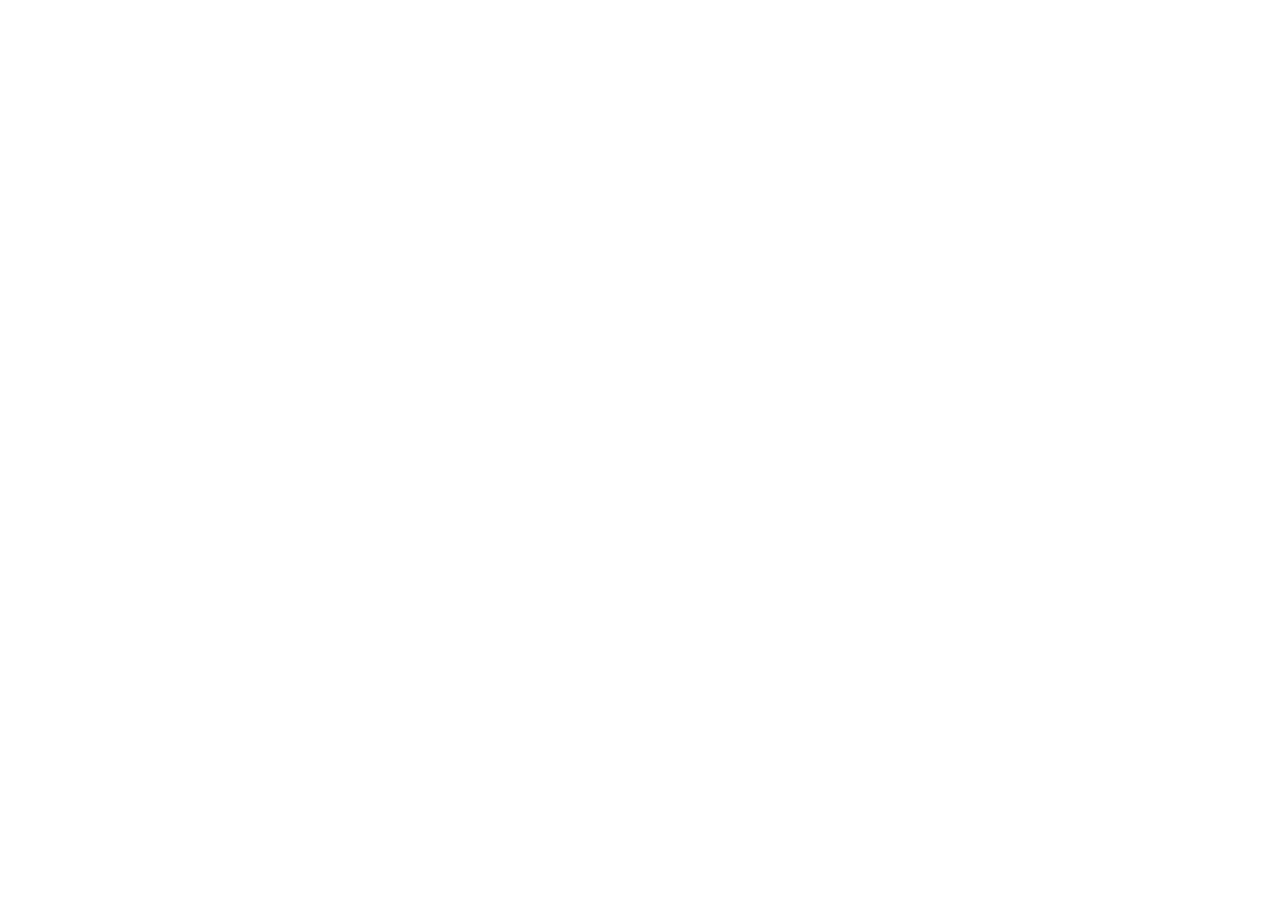
==== commit eef3bad5: "去掉url的#" ====
--- a/index.html
+++ b/index.html
@@ -2,4 +2,4 @@
                 document.documentElement.style.fontSize = document.documentElement.clientWidth / 20 + 'px'
             })
             var coverSupport = 'CSS' in window && typeof CSS.supports === 'function' && (CSS.supports('top: env(a)') || CSS.supports('top: constant(a)'))
-            document.write('<meta name="viewport" content="width=device-width, user-scalable=no, initial-scale=1.0, maximum-scale=1.0, minimum-scale=1.0' + (coverSupport ? ', viewport-fit=cover' : '') + '" />')</script><link rel="stylesheet" href="./static/index.a5c69d49.css"></head><body><noscript><strong>Please enable JavaScript to continue.</strong></noscript><div id="app"></div><script src="./static/js/chunk-vendors.8efb28a3.js"></script><script src="./static/js/index.27fdec8b.js"></script></body></html>+            document.write('<meta name="viewport" content="width=device-width, user-scalable=no, initial-scale=1.0, maximum-scale=1.0, minimum-scale=1.0' + (coverSupport ? ', viewport-fit=cover' : '') + '" />')</script><link rel="stylesheet" href="/static/index.a5c69d49.css"></head><body><noscript><strong>Please enable JavaScript to continue.</strong></noscript><div id="app"></div><script src="/static/js/chunk-vendors.8efb28a3.js"></script><script src="/static/js/index.01f13253.js"></script></body></html>
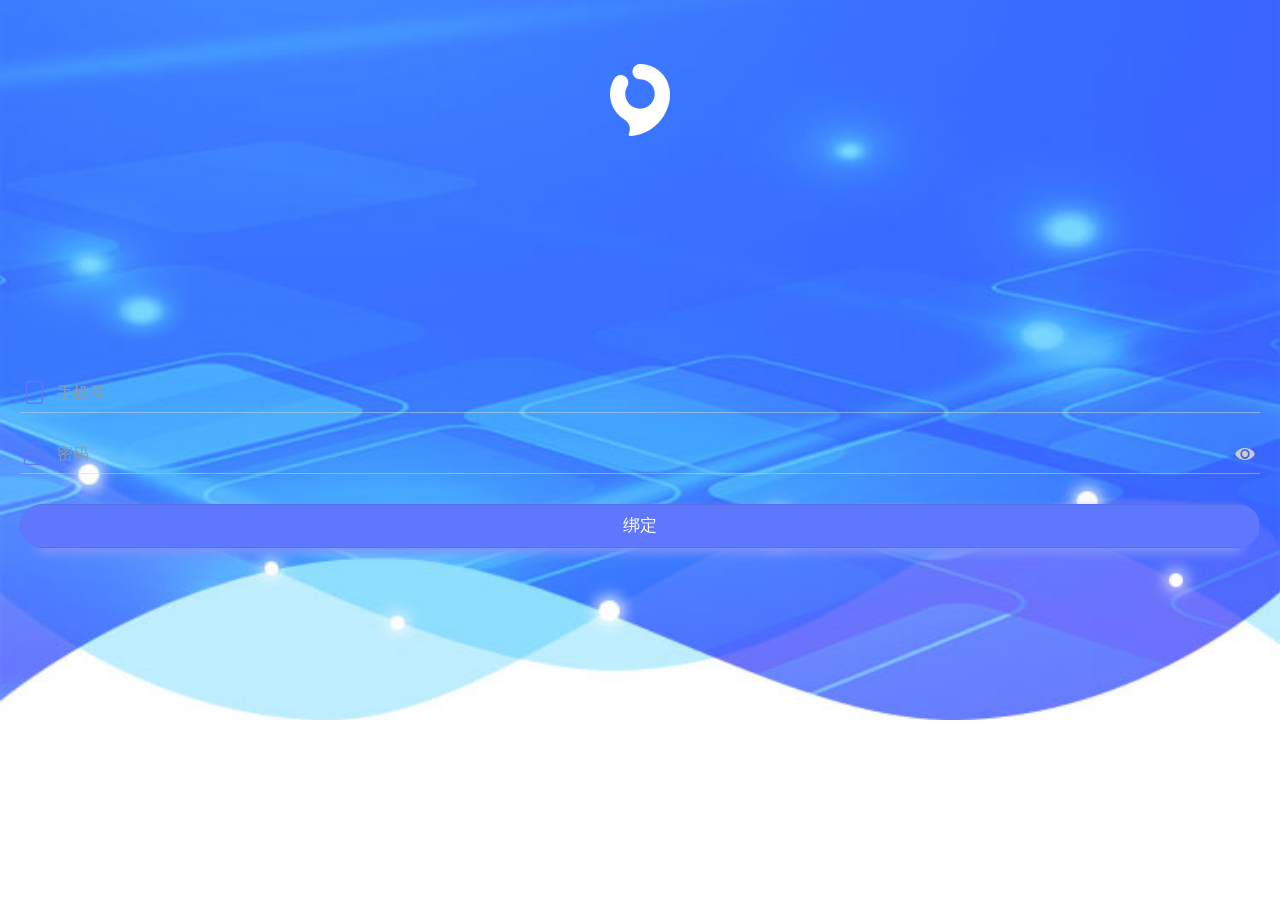
==== commit 0195cdf7: "123123" ====
--- a/index.html
+++ b/index.html
@@ -2,4 +2,4 @@
                 document.documentElement.style.fontSize = document.documentElement.clientWidth / 20 + 'px'
             })
             var coverSupport = 'CSS' in window && typeof CSS.supports === 'function' && (CSS.supports('top: env(a)') || CSS.supports('top: constant(a)'))
-            document.write('<meta name="viewport" content="width=device-width, user-scalable=no, initial-scale=1.0, maximum-scale=1.0, minimum-scale=1.0' + (coverSupport ? ', viewport-fit=cover' : '') + '" />')</script><link rel="stylesheet" href="/static/index.a5c69d49.css"></head><body><noscript><strong>Please enable JavaScript to continue.</strong></noscript><div id="app"></div><script src="/static/js/chunk-vendors.8efb28a3.js"></script><script src="/static/js/index.01f13253.js"></script></body></html>+            document.write('<meta name="viewport" content="width=device-width, user-scalable=no, initial-scale=1.0, maximum-scale=1.0, minimum-scale=1.0' + (coverSupport ? ', viewport-fit=cover' : '') + '" />')</script><link rel="stylesheet" href="./static/index.a5c69d49.css"></head><body><noscript><strong>Please enable JavaScript to continue.</strong></noscript><div id="app"></div><script src="./static/js/chunk-vendors.8efb28a3.js"></script><script src="./static/js/index.2ad0a992.js"></script></body></html>
